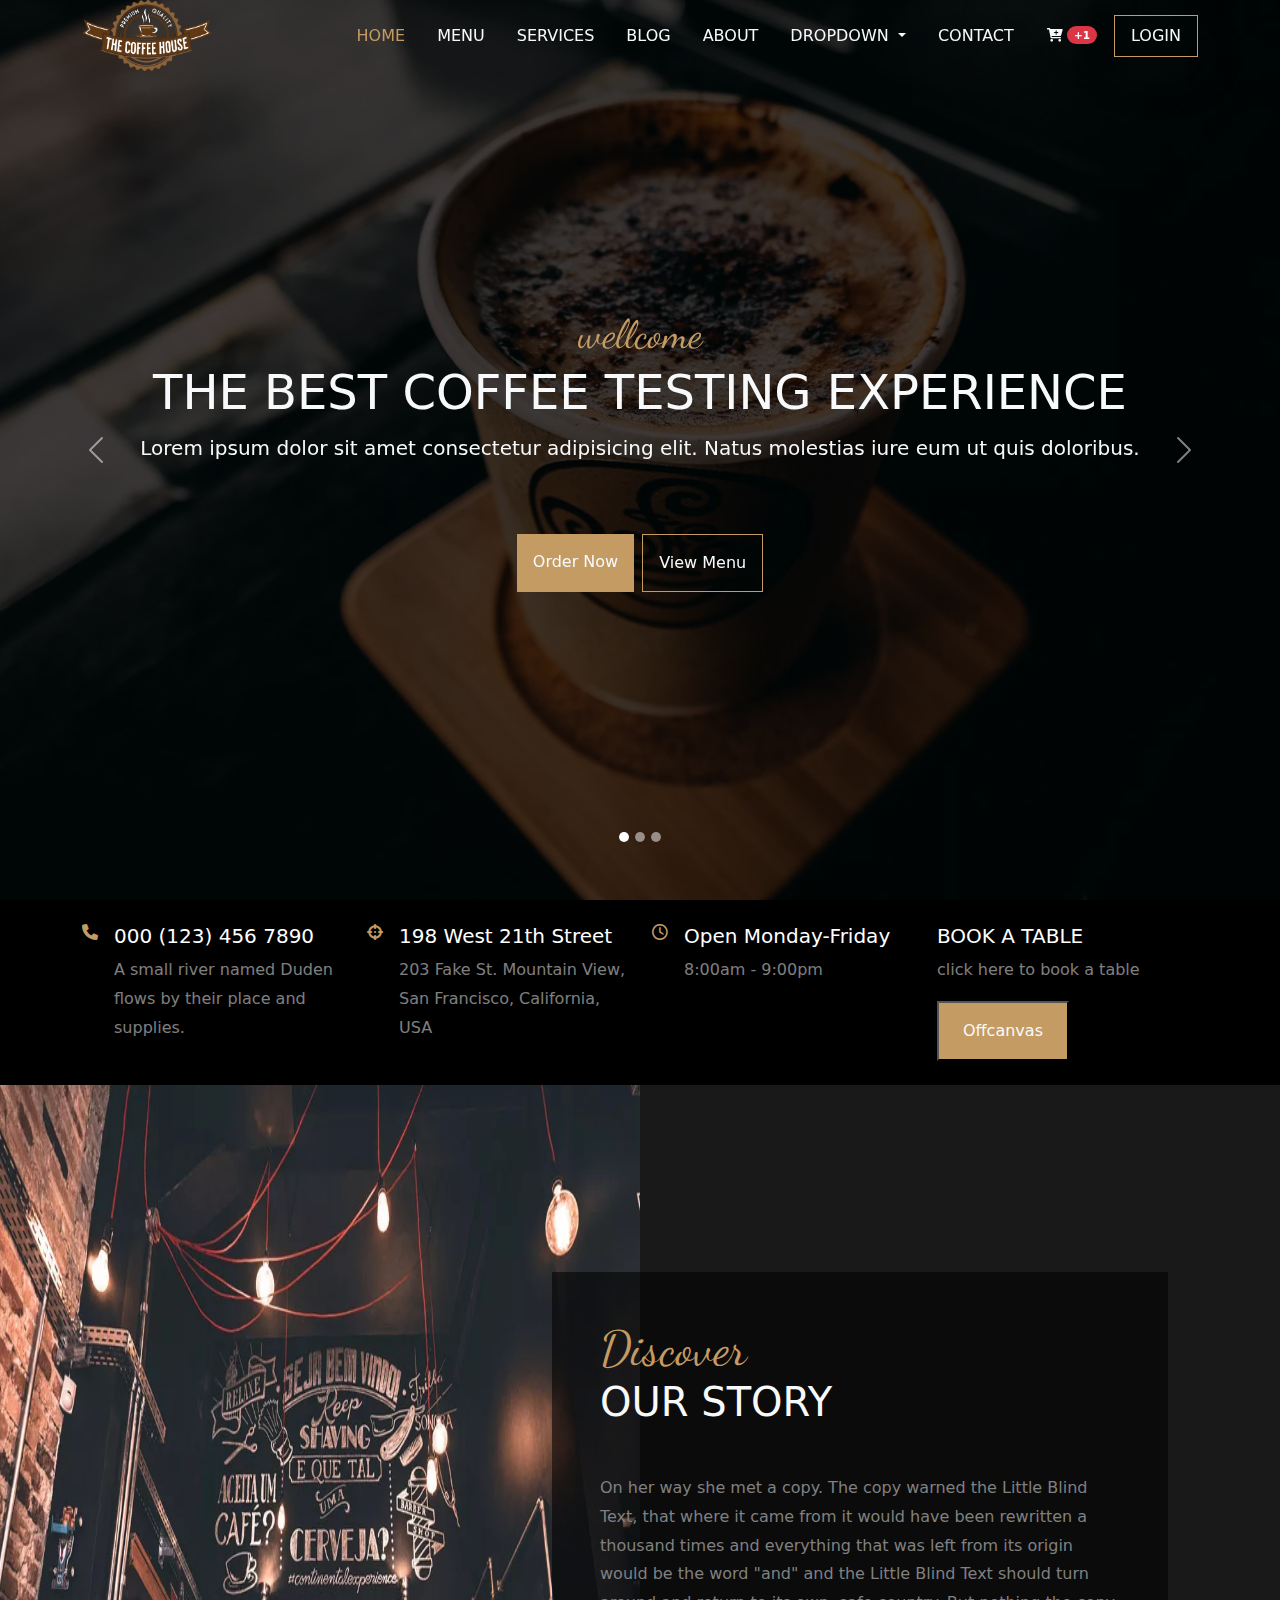
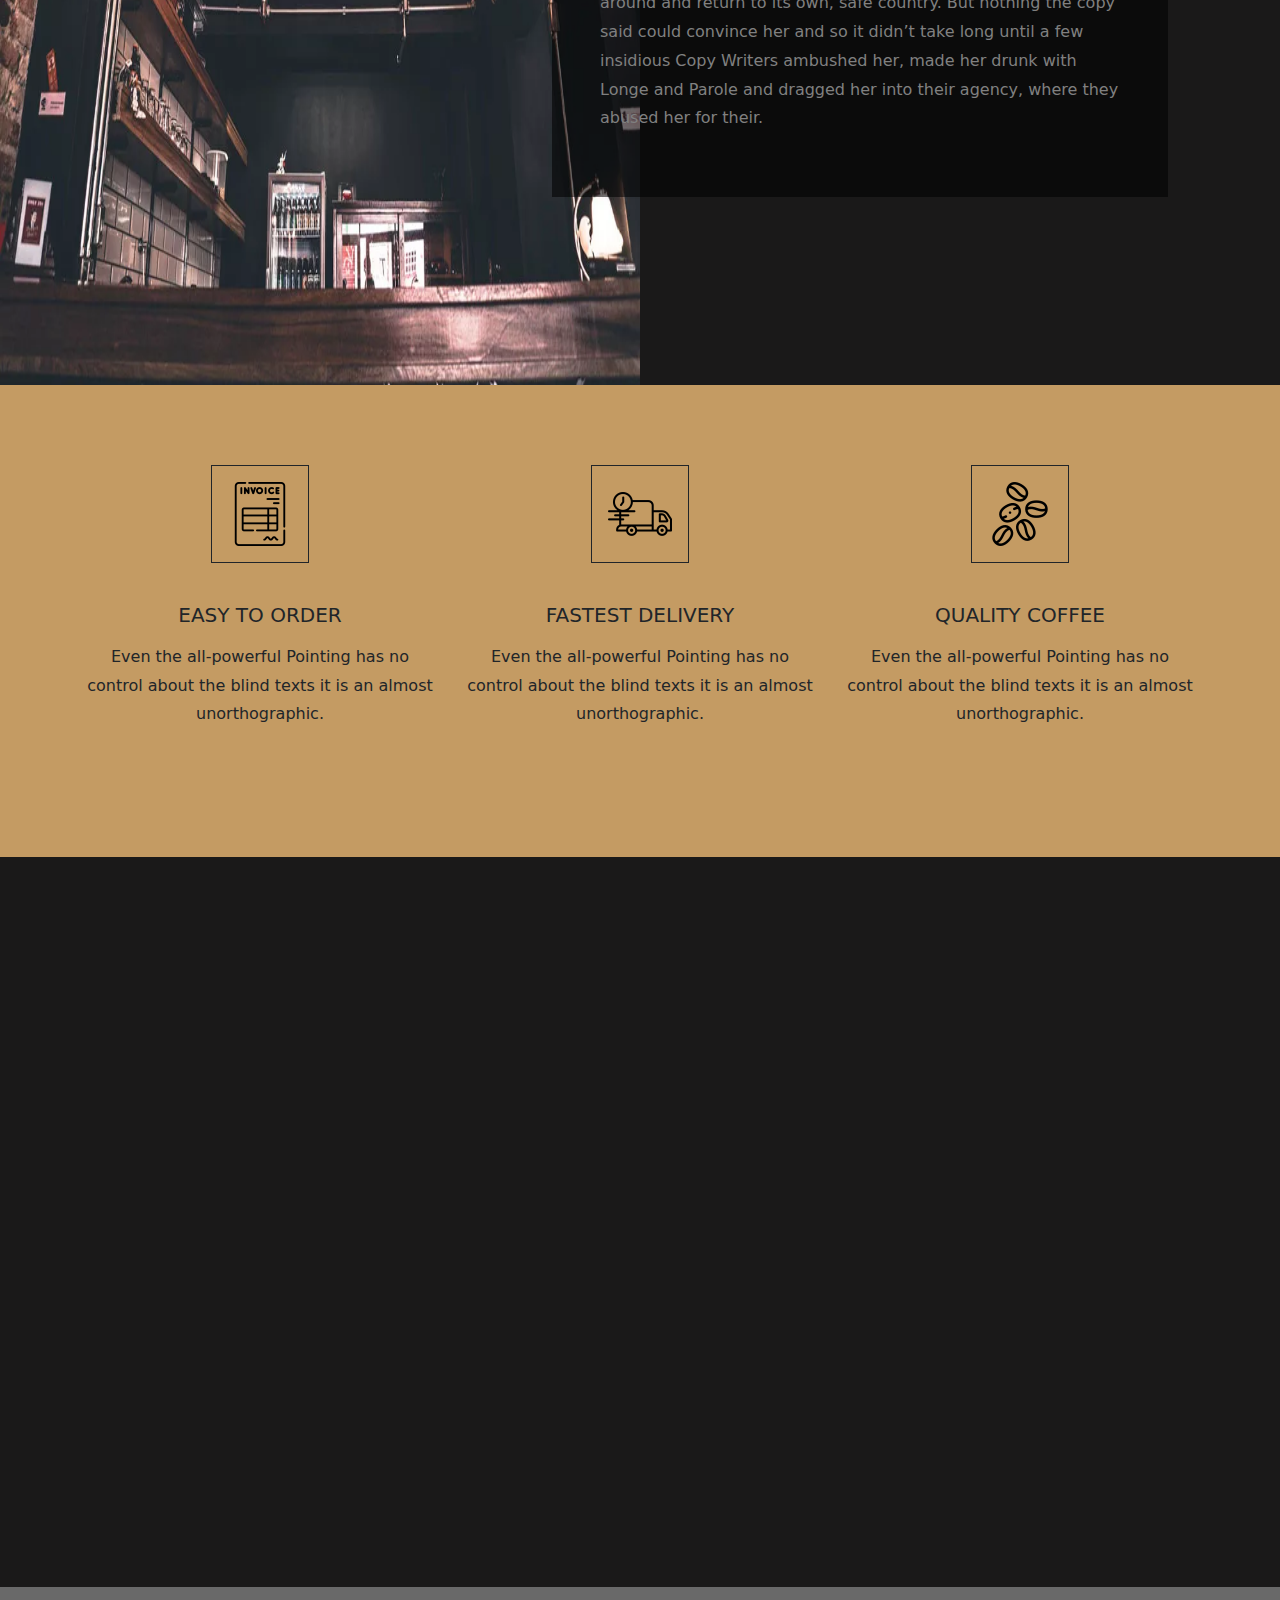
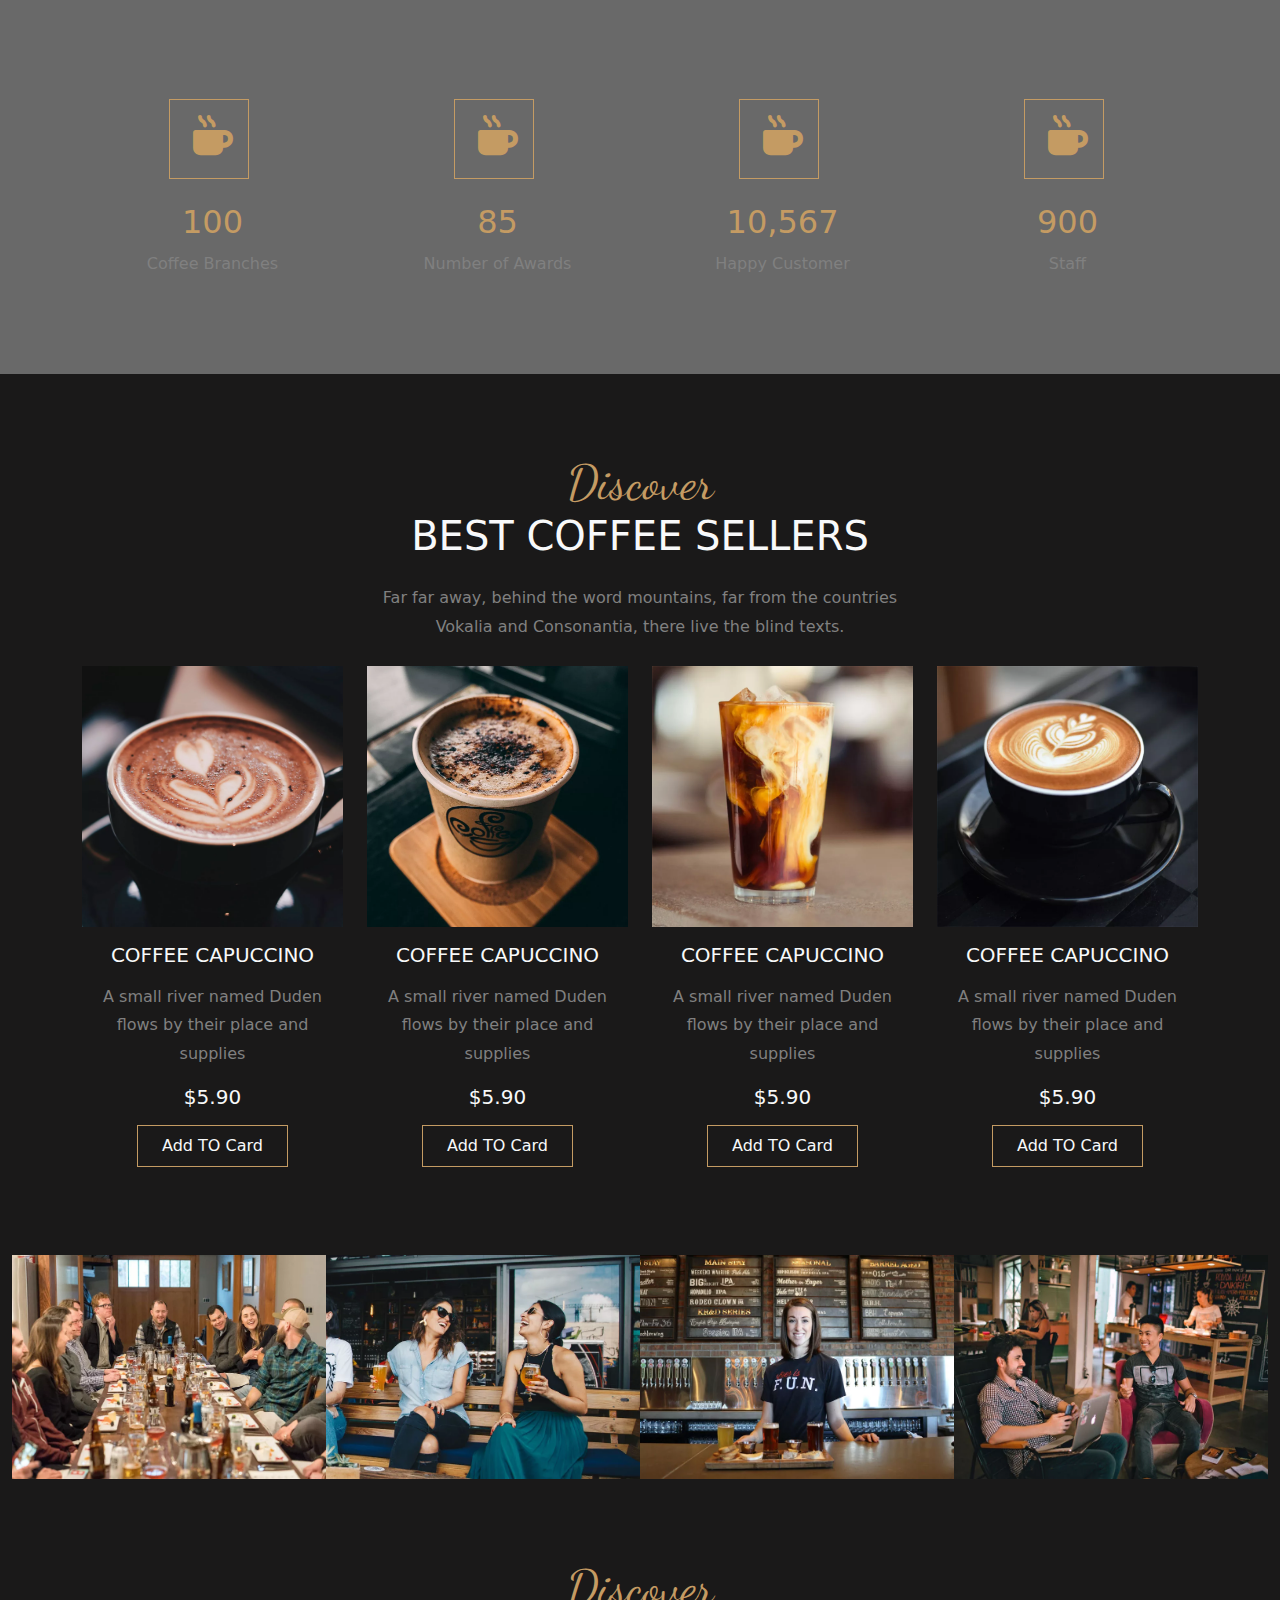
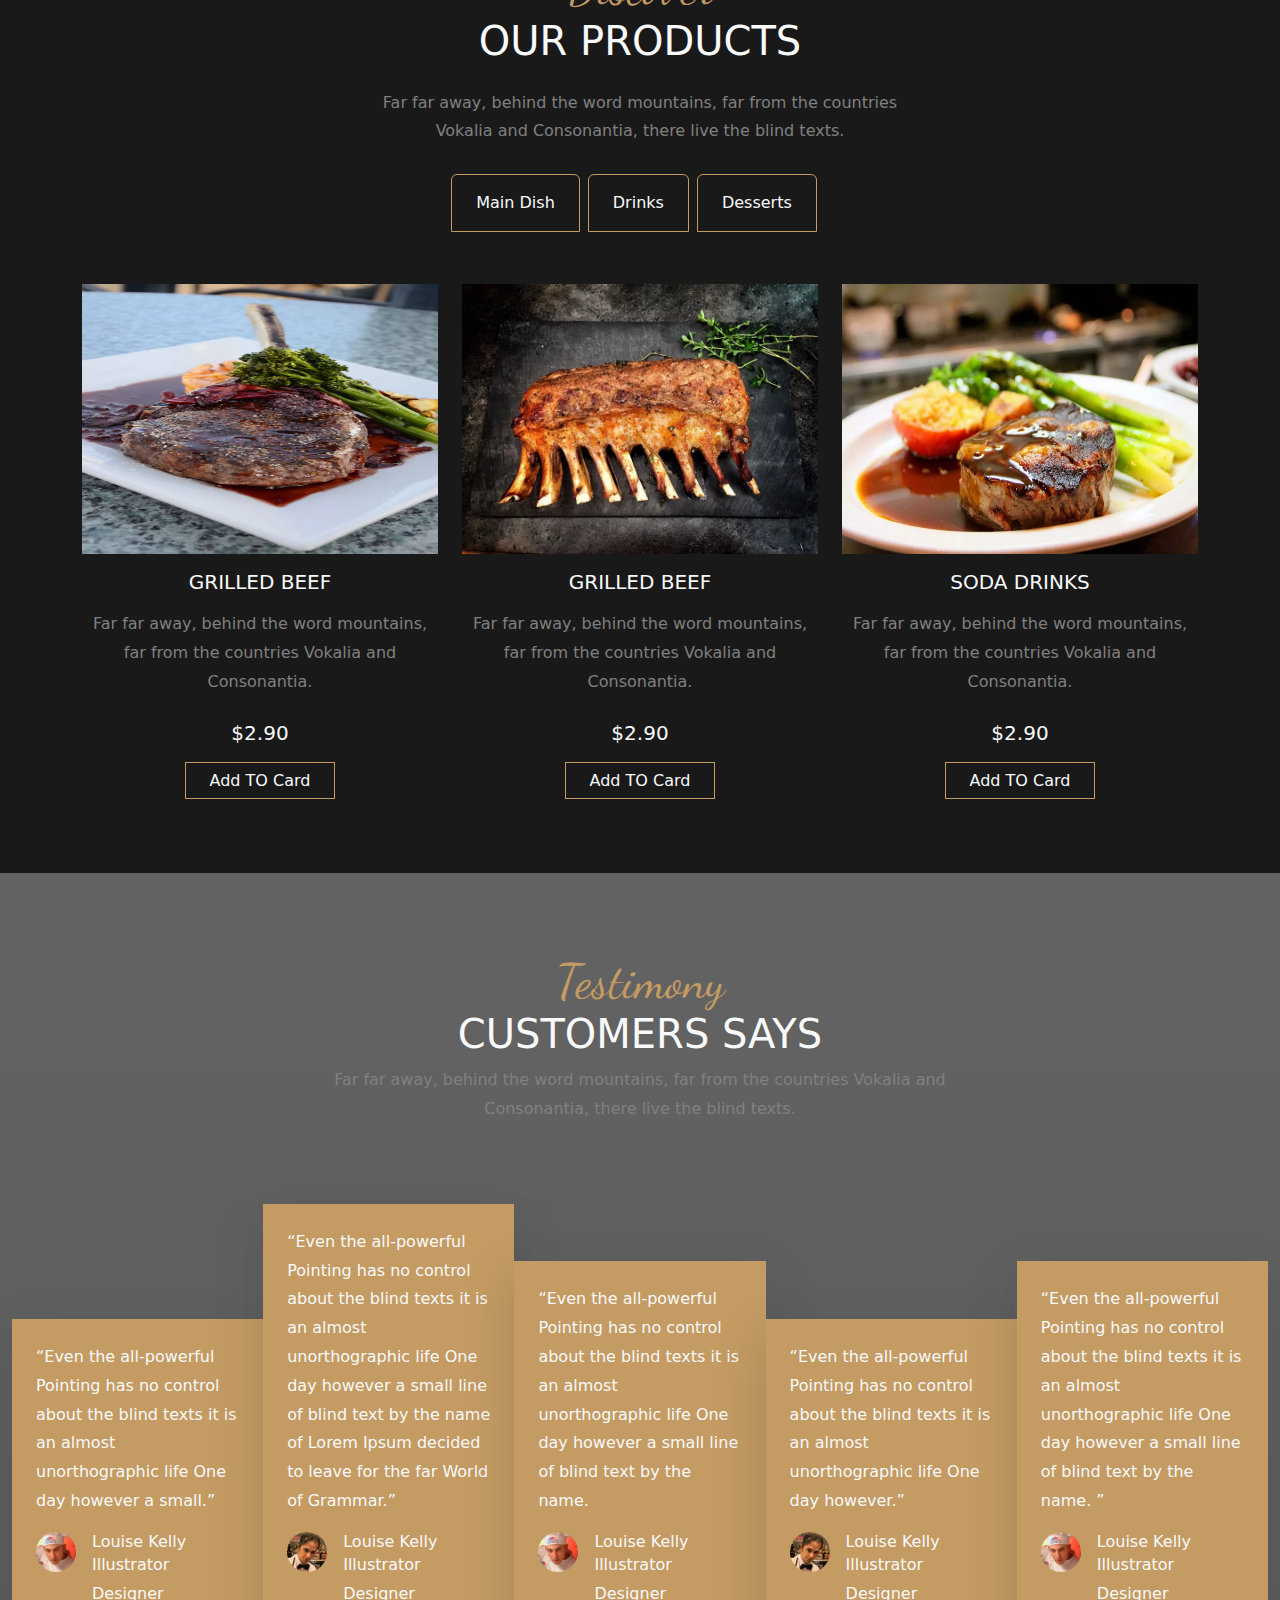
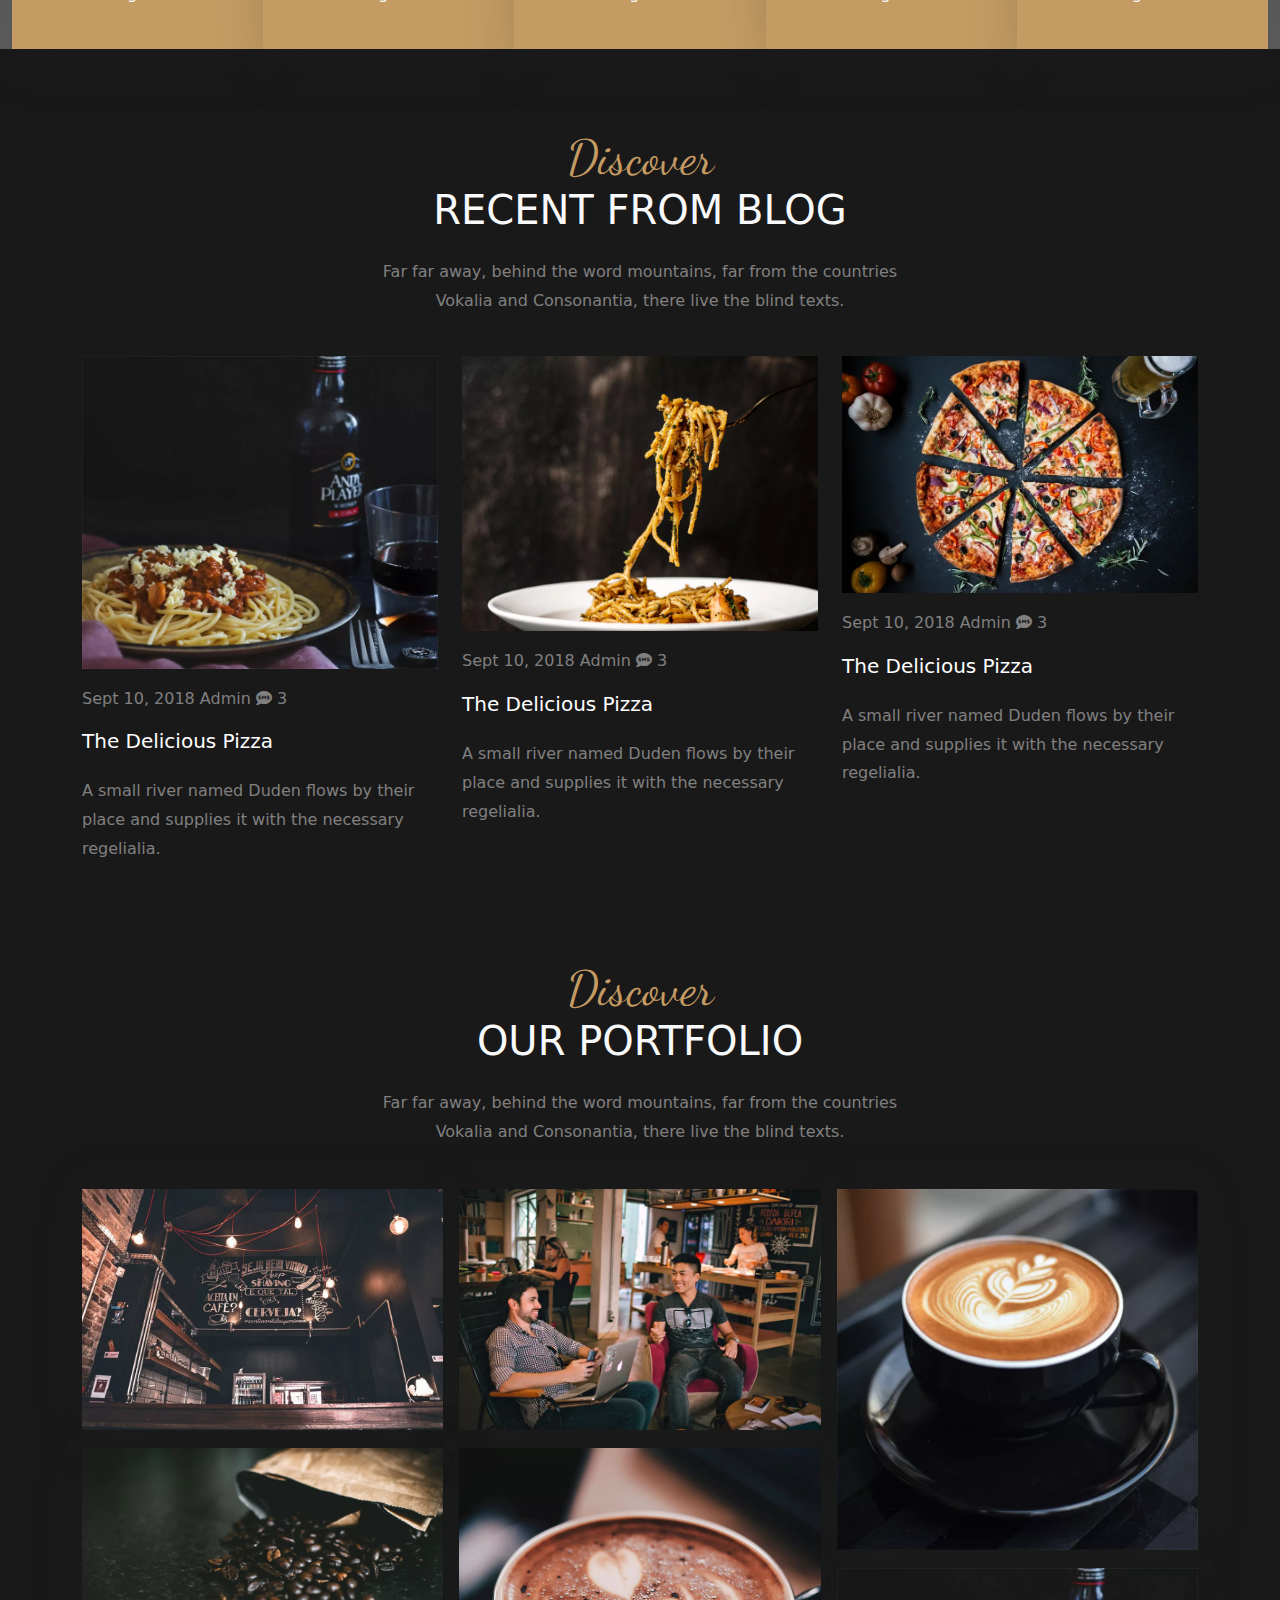
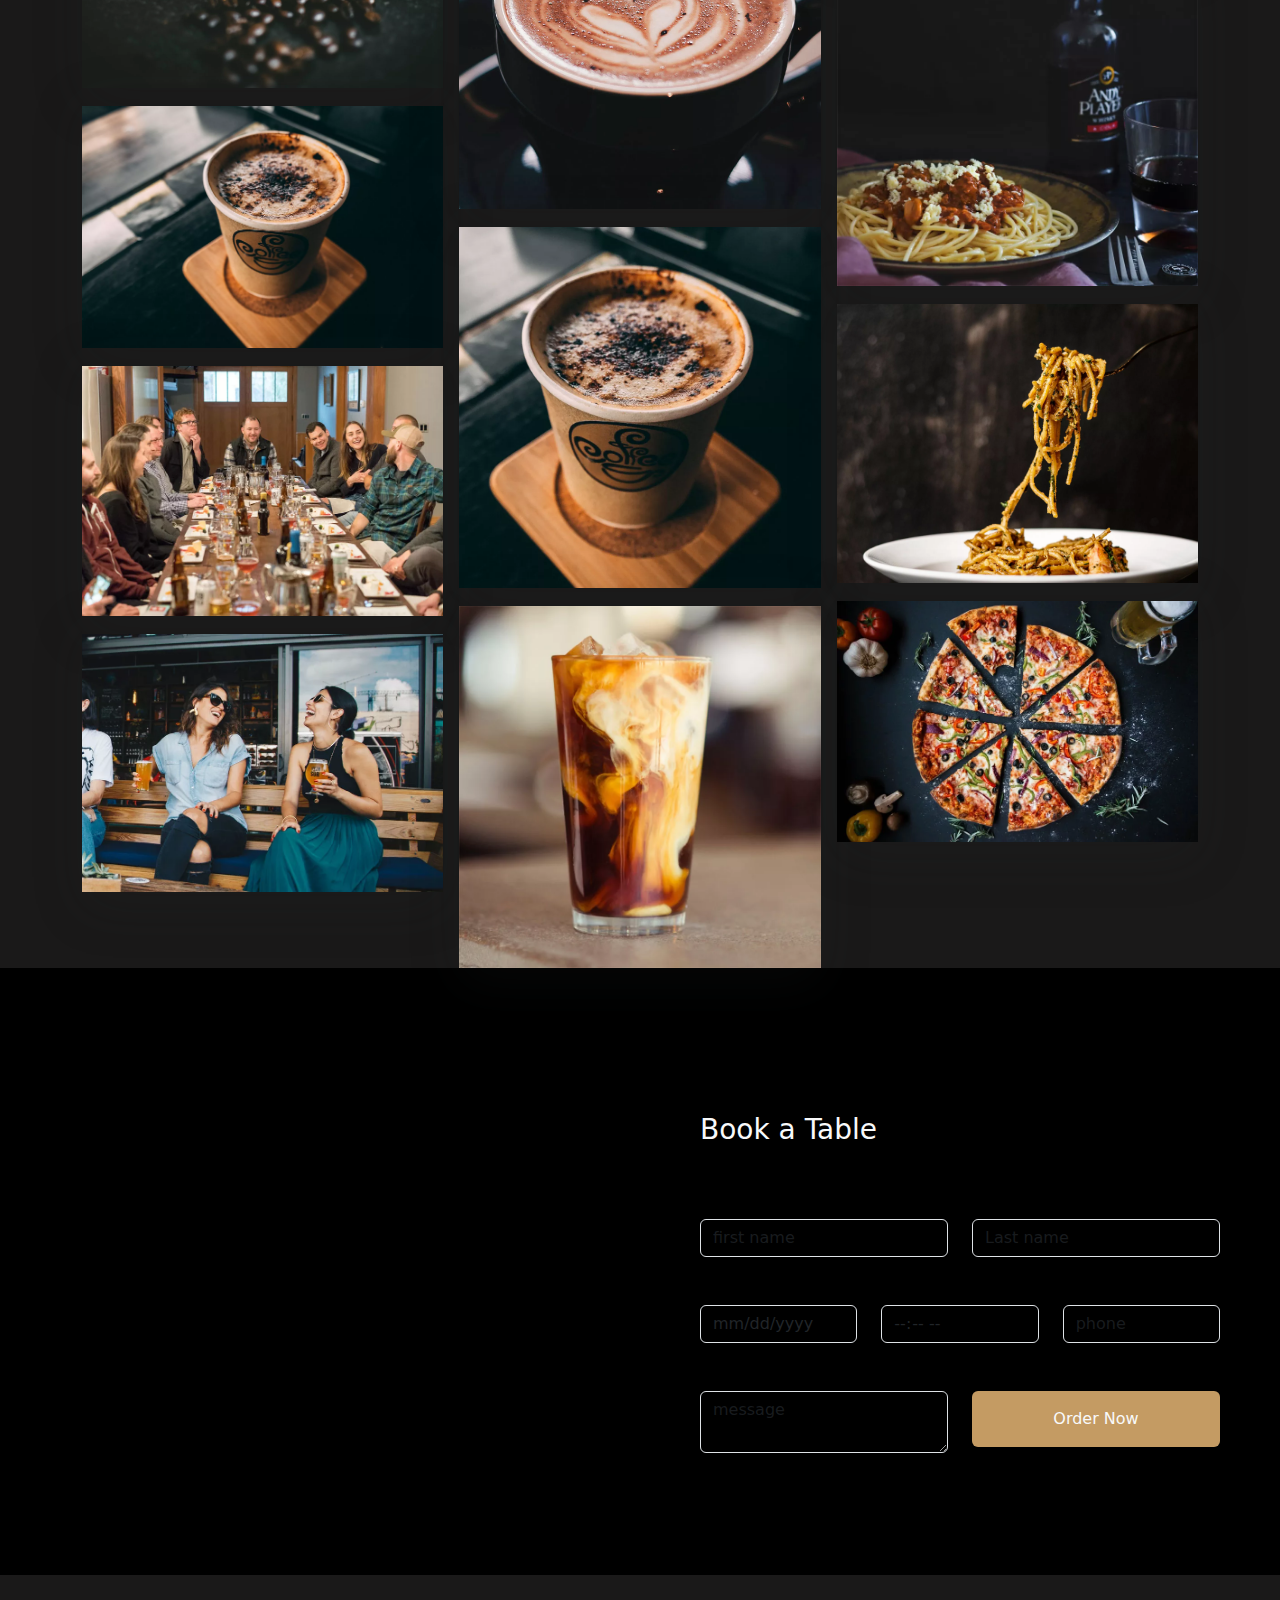
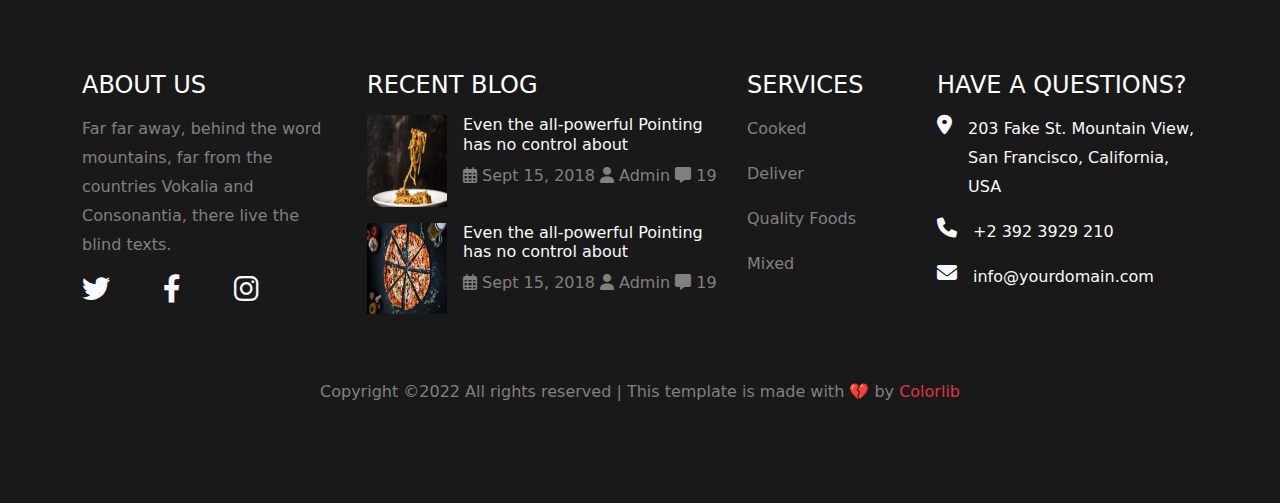
==== index.html @ c24fa9f0 "first commit" ====
<!DOCTYPE html>
<html lang="en">

<head>
    <meta charset="UTF-8">
    <meta http-equiv="X-UA-Compatible" content="IE=edge">
    <meta name="viewport" content="width=device-width, initial-scale=1.0">
    <title>coffee-beans</title>
    <link href="images/logo55.png" rel="shortcut icon">
    <!-- fontawesome icon -->
    <link rel="stylesheet" href="./css/fontawesome-free-6.1.2-web/fontawesome-free-6.1.2-web/css/all.min.css">
    <!-- fonts -->
    <link rel="stylesheet" href="./fonts/stylesheet.css">
    <!-- animate -->
    <link rel="stylesheet" href="./css/animate.css">
    <link rel="stylesheet" href="./css/animate.min.css">
    <!-- bootstrap -->
    <link rel="stylesheet" href="./css/bootstrap.min.css">
    <!-- css -->
    <link rel="stylesheet" href="./css/style.css">
</head>

<body>
    <!-- header -->
    <header class="header w-100 position-absolute z-3">
        <div class="container">
            <div class="d-flex navbar navbar-expand-lg p-0">

                <div class="logo">
                    <a href="#"><img src="./images/logo77.png" width="130px" alt=""></a>
                </div>

                <div class="d-flex order-lg-1">
                    <button class="navbar-toggler text-light" data-bs-toggle="collapse" data-bs-target="#pratik">
                        <span class="fs-2">&#9776;</span>
                    </button>
                    <a href="#" type="button"
                        class="dropdown-item btn2 px-3 py-2 ms-2 text-decoration-none shadow-lg text-light"
                        data-bs-toggle="modal" data-bs-target="#staticBackdrop">LOGIN</a>
                </div>
                <nav class="collapse navbar-collapse justify-content-end" id="pratik">
                    <ul class="navbar-nav text-center">
                        <li><a href="#" class="nav-link text-light me-3">HOME</a>
                        </li>
                        <li><a href="#" class="nav-link text-light me-3">MENU</a>
                        </li>
                        <li><a href="#" class="nav-link text-light me-3">SERVICES</a></li>
                        <li><a href="#" class="nav-link text-light me-3">BLOG</a>
                        </li>
                        <li><a href="#" class="nav-link text-light me-3">ABOUT</a>
                        </li>
                        <li class="dropdown">
                            <a class="nav-link dropdown-toggle text-light me-3" href="#" data-bs-toggle="dropdown">
                                DROPDOWN
                            </a>
                            <ul class="dropdown-menu">
                                <li><a class="dropdown-item" href="#">Action</a></li>
                                <li><a class="dropdown-item" href="#">Another action</a></li>
                                <li>
                                    <hr class="dropdown-divider">
                                </li>
                                <li><a class="dropdown-item" href="#">Something else here</a></li>
                            </ul>
                        </li>
                        <li><a href="#" class="nav-link text-light me-3">CONTACT</a>
                        </li>
                        <li class="btn btn-sm p-0 btn-outline-none">
                            <a href="#" class="nav-link text-light">
                                <i class="fa-solid fa-cart-plus"></i>
                                <span class="badge rounded-pill bg-danger">+1</span></a>
                        </li>
                        <li>

                        </li>
                    </ul>
                </nav>

            </div>
        </div>
    </header>

    <!-- home -->
    <section class="home position-relative">
        <div class="carousel slide carousel-fade" id="desai" data-bs-ride="carousel">
            <div class="carousel-inner">

                <div class="carousel-indicators mb-5">
                    <button class="active rounded-circle" data-bs-target="#desai" data-bs-slide-to="0"></button>
                    <button class="rounded-circle" data-bs-target="#desai" data-bs-slide-to="1"></button>
                    <button class="rounded-circle" data-bs-target="#desai" data-bs-slide-to="2"></button>
                </div>


                <div class="carousel-item active">
                    <div
                        class="bg bg-1 w-100 vh-100 text-center d-flex align-items-center flex-column justify-content-center">
                        <span class="fs-1 font-main wow animate__fadeInDown">wellcome</span>
                        <h1 class="display-5 text-light wow animate__zoomIn">THE BEST COFFEE TESTING EXPERIENCE</h1>
                        <p class="lead fw-normal text-light pb-5 px-3 wow animate__slideInUp">Lorem ipsum dolor sit amet
                            consectetur
                            adipisicing
                            elit. Natus molestias iure eum ut quis doloribus.</p>
                        <div class="d-flex">
                            <a href="#"
                                class="btn1 p-3 m-1 text-decoration-none text-light wow animate__slideInLeft">Order
                                Now</a>
                            <a href="#"
                                class="btn2 p-3 m-1 text-decoration-none text-light wow animate__slideInRight">View
                                Menu</a>
                        </div>
                        <div class="spinner-grow position-absolute right-50 bottom-0 bg-transparent">
                            <i class="fa-solid fa-angle-down text-light fs-4"></i>
                        </div>
                    </div>
                </div>
                <div class="carousel-item">
                    <div
                        class="bg bg-2 w-100 vh-100 text-center d-flex align-items-center flex-column justify-content-center">
                        <span class="fs-1 font-main wow animate__fadeInDown">wellcome</span>
                        <h1 class="display-5 text-light wow animate__zoomIn">THE BEST COFFEE TESTING EXPERIENCE</h1>
                        <p class="lead fw-normal text-light pb-5 px-3 wow animate__slideInUp">Lorem ipsum dolor sit amet
                            consectetur
                            adipisicing
                            elit. Natus molestias iure eum ut quis doloribus.</p>
                        <div class="d-flex">
                            <a href="#"
                                class="btn1 p-3 m-1 text-decoration-none text-light wow animate__slideInLeft">Order
                                Now</a>
                            <a href="#"
                                class="btn2 p-3 m-1 text-decoration-none text-light wow animate__slideInRight">View
                                Menu</a>
                        </div>
                        <div class="spinner-grow position-absolute right-50 bottom-0 bg-transparent">
                            <i class="fa-solid fa-angle-down text-light fs-4"></i>
                        </div>
                    </div>
                </div>
                <div class="carousel-item">
                    <div
                        class="bg bg-3 w-100 vh-100 text-center d-flex align-items-center flex-column justify-content-center">
                        <span class="fs-1 font-main wow animate__fadeInDown">wellcome</span>
                        <h1 class="display-5 text-light wow animate__zoomIn">THE BEST COFFEE TESTING EXPERIENCE</h1>
                        <p class="lead fw-normal text-light pb-5 px-3 wow animate__slideInUp">Lorem ipsum dolor sit amet
                            consectetur
                            adipisicing
                            elit. Natus molestias iure eum ut quis doloribus.</p>
                        <div class="d-flex">
                            <a href="#"
                                class="btn1 p-3 m-1 text-decoration-none text-light wow animate__slideInLeft">Order
                                Now</a>
                            <a href="#"
                                class="btn2 p-3 m-1 text-decoration-none text-light wow animate__slideInRight">View
                                Menu</a>
                        </div>
                        <div class="spinner-grow position-absolute right-50 bottom-0 bg-transparent">
                            <i class="fa-solid fa-angle-down text-light fs-4"></i>
                        </div>
                    </div>
                </div>
            </div>

            <button class="carousel-control-prev" data-bs-slide="prev" data-bs-target="#desai">
                <span class="carousel-control-prev-icon"></span>
            </button>
            <button class="carousel-control-next" data-bs-slide="next" data-bs-target="#desai">
                <span class="carousel-control-next-icon"></span>
            </button>

        </div>
    </section>

    <!-- form -->
    <div class="modal fade p-0" id="staticBackdrop" data-bs-backdrop="static">
        <div class="modal-dialog  modal-dialog-centered">
            <div
                class="modal-content login border border-primary position-relative border-2 bg-transparent text-light shadow-lg">
                <div class="modal-header text-center mx-auto">
                    <h4 class="m-0">Login Form</h4>
                </div>
                <div class="modal-body">
                    <form>
                        <div class="row">
                            <div class="col-sm-12">
                                <label class="mb-1">Your Email :</label>
                                <input class="form-control mb-4 bg-transparent text-light" type="email" required>
                            </div>
                            <div class="col-sm-6">
                                <label class="mb-1">Your First Name :</label>
                                <input class="form-control mb-4 bg-transparent text-light" type="text" required>
                            </div>
                            <div class="col-sm-6">
                                <label class="mb-1">Your Last Name :</label>
                                <input class="form-control mb-4 bg-transparent text-light" type="text" required>
                            </div>
                            <div class="col-sm-6">
                                <label class="mb-1">password :</label>
                                <input class="form-control mb-4 bg-transparent text-light" type="password" required>
                            </div>
                            <div class="col-sm-6">
                                <label class="mb-1">Confirm password :</label>
                                <input class="form-control mb-4 bg-transparent text-light" type="password" required>
                            </div>
                            <div class="d-flex justify-content-center">
                                <button type="login" name="login"
                                    class="btn2 px-3 py-2 m-1 text-decoration-none text-light">LOGIN</button>
                                <button class="btn2 px-3 py-2 m-1 text-decoration-none text-light"
                                    id="liveToastBtn">CLOSE
                                </button>
                                <div class="position-fixed bottom-100">
                                    <div class="toast" id="liveToast">
                                        <div class="toast-header ">
                                            <h5>Are You Sure You Want To Exit ??</h5>
                                        </div>
                                        <div class="toast-body text-center">
                                            <button data-bs-dismiss="modal"
                                                class="btn2 px-4 py-1 m-1 text-decoration-none border-0">Yes
                                            </button>
                                            <button class="btn2 px-4 py-1 m-1 text-decoration-none border-0"
                                                data-bs-dismiss="toast" id="liveToastBtn">No
                                            </button>
                                        </div>
                                    </div>
                                </div>
                            </div>
                        </div>
                    </form>
                </div>
            </div>
        </div>
    </div>

    <!-- book-a-table -->
    <section class="book-a-table bg-black">
        <div class="container">
            <div class="row py-4">
                <div class="col-lg-3 col-sm-6">
                    <div class="d-flex">
                        <i class="fa-solid fa-phone font-main pe-3"></i>
                        <div>
                            <h5 class="text-white">000 (123) 456 7890</h5>
                            <p class="text-white-50 ">A small river named Duden flows by their place and
                                supplies.</p>
                        </div>
                    </div>
                </div>
                <div class="col-lg-3 col-sm-6">
                    <div class="d-flex">
                        <i class="fa-solid fa-crosshairs font-main pe-3"></i>
                        <div>
                            <h5 class="text-white"> 198 West 21th Street</h5>
                            <p class="text-white-50 ">203 Fake St. Mountain View, San Francisco, California,
                                USA</p>
                        </div>
                    </div>
                </div>
                <div class="col-lg-3 col-sm-6">
                    <div class="d-flex">
                        <i class="fa-regular fa-clock font-main pe-3"></i>
                        <div>
                            <h5 class="text-white"> Open Monday-Friday</h5>
                            <p class="text-white-50 ">8:00am - 9:00pm</p>
                        </div>
                    </div>
                </div>
                <div class="col-lg-3 col-sm-6">
                    <div class="d-flex">
                        <i></i>
                        <div>
                            <h5 class="text-white">BOOK A TABLE</h5>
                            <p class="text-white-50">click here to book a table</p>
                            <button class="btn1 p-3 px-xl-4 text-decoration-none text-light" data-bs-toggle="offcanvas"
                                data-bs-target="#zxc">Offcanvas
                            </button>

                            <div class="offcanvas bg-main-gray text-white" data-bs-scroll="true" id="zxc">
                                <div class="offcanvas-header mt-2">
                                    <h2>book a table</h2>
                                    <a href="#" data-bs-dismiss="offcanvas" class="btn-close" title="close sidebar"></a>
                                </div>
                                <div class="offcanvas-body">
                                    <form class="form">
                                        <div class="row">
                                            <div class="col-md-6">
                                                <input class=" bg-transparent form-control text-light my-md-4 my-2"
                                                    type="text" placeholder="First Name">
                                            </div>
                                            <div class="col-md-6">
                                                <input class=" bg-transparent form-control text-light my-md-4 my-2"
                                                    type="text" placeholder="Last Name">
                                            </div>
                                            <div class="col-md-4">
                                                <input type="date"
                                                    class=" bg-transparent form-control text-light my-md-4 my-2"
                                                    placeholder="Date">
                                            </div>
                                            <div class="col-md-4">
                                                <input type="time"
                                                    class=" bg-transparent form-control text-light my-md-4 my-2"
                                                    placeholder="time">
                                            </div>
                                            <div class="col-md-4">
                                                <input type="number"
                                                    class=" bg-transparent form-control text-light my-md-4 my-2"
                                                    placeholder="phone">
                                            </div>
                                            <div class="col-sm-6">
                                                <input type="text"
                                                    class=" bg-transparent form-control text-light my-md-4 my-2"
                                                    placeholder="message">
                                            </div>
                                            <div class="col-sm-6">
                                                <a href="#" name="submit"
                                                    class="btn btn-light d-block my-md-4 my-2">login</a>
                                            </div>
                                        </div>
                                    </form>
                                </div>
                                <div class="offcanvas-footer text-center mb-2">
                                    <h6>Enjoy Your Food by " COFFEE BLEND "</h6>
                                </div>
                            </div>
                        </div>
                    </div>
                </div>
            </div>
        </div>
    </section>

    <!-- story -->
    <section class="story bg-light-black">
        <div class="container-fluid">
            <div class="row align-items-center">
                <div class="col-md-6 p-0">
                    <img src="./images/about.jpg.webp" class="img-fluid card-img-top w-100 vh-100" alt="">
                </div>
                <div class="col-md-6">
                    <div class="story-contain p-5">
                        <div class="heading text-light">
                            <h3 class="m-0 display-5 font-main">Discover</h3>
                            <h2 class="mb-5 fs-1">OUR STORY</h2>
                        </div>
                        <p>On her way she met a copy. The copy warned the Little Blind Text, that where it came from
                            it
                            would have been rewritten a thousand times and everything that was left from its origin
                            would be the word "and" and the Little Blind Text should turn around and return to its
                            own,
                            safe country. But nothing the copy said could convince her and so it didn’t take long
                            until
                            a few insidious Copy Writers ambushed her, made her drunk with Longe and Parole and
                            dragged
                            her into their agency, where they abused her for their.</p>
                    </div>
                </div>
            </div>
        </div>
    </section>

    <!-- service -->
    <section class="service section-padding bg-main-gray">
        <div class="container">
            <div class="row">

                <div class="col-lg-4 col-md-6">
                    <div class="service-contain text-center">
                        <img src="./images/invoice.png" class="p-3 mb-4 border border-dark" alt="">
                        <h4 class="h5 fw-normal my-3">EASY TO ORDER</h4>
                        <p class="mb-5 text-dark">Even the all-powerful Pointing has no control about the blind texts it
                            is an almost unorthographic.</p>
                    </div>
                </div>

                <div class="col-lg-4 col-md-6">
                    <div class="service-contain text-center">
                        <img src="./images/delivery.png" class="p-3 mb-4 border border-dark" alt="">
                        <h4 class="h5 fw-normal my-3">FASTEST DELIVERY</h4>
                        <p class="mb-5 text-dark">Even the all-powerful Pointing has no control about the blind texts it
                            is an almost unorthographic.</p>
                    </div>
                </div>

                <div class="col-lg-4 col-md-6">
                    <div class="service-contain text-center">
                        <img src="./images/coffee-beans.png" class="p-3 mb-4 border border-dark" alt="">
                        <h4 class="h5 fw-normal my-3">QUALITY COFFEE</h4>
                        <p class="mb-5 text-dark">Even the all-powerful Pointing has no control about the blind texts it
                            is an almost unorthographic.</p>
                    </div>
                </div>

            </div>
        </div>
    </section>

    <!-- MENU -->
    <section class="manu section-padding bg-light-black">
        <div class="container">
            <div class="row align-items-center">
                <div class="col-lg-6">
                    <div class="manu-contain text-lg-end me-4 wow animate__slideInLeft">
                        <div class="heading text-light">
                            <h3 class="m-0 display-5 font-main">Discover</h3>
                            <h2 class="fs-1">OUR MENU</h2>
                        </div>
                        <p class="my-5">Far Lorem ipsum dolor sit amet consectetur adipisicing elit. Ex, impedit. far
                            away, behind the word mountains, far from the countries Vokalia and Consonantia, there live
                            the blind texts. Separated they live in Bookmarksgrove right at the coast of the Semantics,
                            a large language ocean</p>
                        <a href="#" class="btn2 p-3 d-inline-block my-2 px-xl-4 text-decoration-none text-light">View
                            Menu</a>
                    </div>
                </div>
                <div class="col-lg-6">
                    <div class="row wow ">
                        <div class="col-md-6">
                            <img src="./images/menu-1.jpg.webp" class="img-fluid card-img-top mb-4" alt="">
                        </div>
                        <div class="col-md-6">
                            <img src="./images/menu-2.jpg.webp" class="img-fluid card-img-top mb-4" alt="">
                        </div>
                        <div class="col-md-6">
                            <img src="./images/menu-3.jpg.webp" class="img-fluid card-img-top mb-4" alt="">
                        </div>
                        <div class="col-md-6">
                            <img src="./images/menu-4.jpg.webp" class="img-fluid card-img-top mb-4" alt="">
                        </div>
                    </div>
                </div>
            </div>
        </div>
    </section>

    <!-- caunt -->
    <section class="caunt section-padding">
        <div class="container">
            <div class="row">
                <div class="col-md-3 col-sm-6">
                    <div class="caunt-contain text-center">
                        <div class="caunt-icon-box ">
                            <i class="fa-solid fa-mug-hot fs-1 p-4 my-4 font-main z-3 position-relative"></i>
                        </div>
                        <h2 class=" font-main">100</h2>
                        <p>Coffee Branches</p>
                    </div>
                </div>
                <div class="col-md-3 col-sm-6">
                    <div class="caunt-contain text-center">
                        <div class="caunt-icon-box ">
                            <i class="fa-solid fa-mug-hot fs-1 p-4 my-4 font-main z-3 position-relative"></i>
                        </div>
                        <h2 class=" font-main">85</h2>
                        <p>Number of Awards</p>
                    </div>
                </div>
                <div class="col-md-3 col-sm-6">
                    <div class="caunt-contain text-center">
                        <div class="caunt-icon-box ">
                            <i class="fa-solid fa-mug-hot fs-1 p-4 my-4 font-main z-3 position-relative"></i>
                        </div>
                        <h2 class=" font-main">10,567</h2>
                        <p>Happy Customer</p>
                    </div>
                </div>
                <div class="col-md-3 col-sm-6">
                    <div class="caunt-contain text-center">
                        <div class="caunt-icon-box ">
                            <i class="fa-solid fa-mug-hot fs-1 p-4 my-4 font-main z-3 position-relative"></i>
                        </div>
                        <h2 class=" font-main">900</h2>
                        <p>Staff</p>
                    </div>
                </div>
            </div>
        </div>
    </section>

    <!-- SELLER -->
    <section class="seller section-padding bg-light-black">
        <div class="container">
            <div class="row">
                <div class="heading text-center text-light">
                    <h3 class="m-0 display-5 font-main">Discover</h3>
                    <h2 class="fs-1">BEST COFFEE SELLERS</h2>
                    <p class="w-50 mx-auto my-4">Far far away, behind the word mountains, far from the countries Vokalia
                        and Consonantia, there live the blind texts.</p>
                </div>
            </div>
            <div class="row">
                <div class="col-lg-3 col-md-6">
                    <div class="seller-contain text-center text-light">
                        <img src="./images/menu-1.jpg.webp" class="img-fluid card-img-top" alt="">
                        <h5 class="h5 my-3">COFFEE CAPUCCINO</h5>
                        <p>A small river named Duden flows by their place and supplies</p>
                        <h5 class="fw-light">$5.90</h5>
                        <a href="#"
                            class="btn2 p-2 my-2 d-inline-block px-xl-4 fs-6 text-decoration-none text-light">Add TO
                            Card</a>
                    </div>
                </div>
                <div class="col-lg-3 col-md-6">
                    <div class="seller-contain text-center text-light">
                        <img src="./images/menu-2.jpg.webp" class="img-fluid card-img-top" alt="">
                        <h5 class="h5 my-3">COFFEE CAPUCCINO</h5>
                        <p>A small river named Duden flows by their place and supplies</p>
                        <h5 class="fw-light">$5.90</h5>
                        <a href="#"
                            class="btn2 p-2 my-2 d-inline-block px-xl-4 fs-6 text-decoration-none text-light">Add TO
                            Card</a>
                    </div>
                </div>
                <div class="col-lg-3 col-md-6">
                    <div class="seller-contain text-center text-light">
                        <img src="./images/menu-3.jpg.webp" class="img-fluid card-img-top" alt="">
                        <h5 class="h5 my-3">COFFEE CAPUCCINO</h5>
                        <p>A small river named Duden flows by their place and supplies</p>
                        <h5 class="fw-light">$5.90</h5>
                        <a href="#"
                            class="btn2 p-2 my-2 d-inline-block px-xl-4 fs-6 text-decoration-none text-light">Add TO
                            Card</a>
                    </div>
                </div>
                <div class="col-lg-3 col-md-6">
                    <div class="seller-contain text-center text-light">
                        <img src="./images/menu-4.jpg.webp" class="img-fluid card-img-top" alt="">
                        <h5 class="h5 my-3">COFFEE CAPUCCINO</h5>
                        <p>A small river named Duden flows by their place and supplies</p>
                        <h5 class="fw-light">$5.90</h5>
                        <a href="#"
                            class="btn2 p-2 my-2 d-inline-block px-xl-4 fs-6 text-decoration-none text-light">Add TO
                            Card</a>
                    </div>
                </div>
            </div>
        </div>
    </section>

    <!-- gallery -->
    <section class="gallery bg-light-black">
        <div class="container-fluid">
            <div class="row gx-0">
                <div class="col-lg-3 col-sm-6">
                    <div class="gallery-contain position-relative h-100">
                        <img src="./images/gallery-1.jpg.webp" class="img-fluid card-img-top h-100" alt="">
                        <div class="magnify position-absolute top-50 start-50 translate-middle">
                            <a href="#"> <i class="fa-solid fa-magnifying-glass text-light p-3 fs-5"></i></a>
                        </div>
                    </div>
                </div>
                <div class="col-lg-3 col-sm-6">
                    <div class="gallery-contain position-relative h-100">
                        <img src="./images/gallery-2.jpg.webp" class="img-fluid card-img-top h-100" alt="">
                        <div class="magnify position-absolute top-50 start-50 translate-middle">
                            <a href="#"> <i class="fa-solid fa-magnifying-glass text-light p-3 fs-5"></i></a>
                        </div>
                    </div>
                </div>
                <div class="col-lg-3 col-sm-6">
                    <div class="gallery-contain position-relative h-100">
                        <img src="./images/gallery-3.jpg.webp" class="img-fluid card-img-top h-100" alt="">
                        <div class="magnify position-absolute top-50 start-50 translate-middle">
                            <a href="#"> <i class="fa-solid fa-magnifying-glass text-light p-3 fs-5"></i></a>
                        </div>
                    </div>
                </div>
                <div class="col-lg-3 col-sm-6">
                    <div class="gallery-contain position-relative h-100">
                        <img src="./images/gallery-4.jpg.webp" class="img-fluid h-100" alt="">
                        <div class="magnify position-absolute top-50 start-50 translate-middle">
                            <a href="#"> <i class="fa-solid fa-magnifying-glass text-light p-3 fs-5"></i></a>
                        </div>
                    </div>
                </div>
            </div>
        </div>
    </section>

    <!-- PRODUCTS -->
    <section class="product section-padding bg-light-black">
        <div class="container">
            <div class="row">
                <div class="heading text-center text-light">
                    <h3 class="m-0 display-5 font-main">Discover</h3>
                    <h2 class="fs-1">OUR PRODUCTS</h2>
                    <p class="w-50 mx-auto my-4">Far far away, behind the word mountains, far from the countries Vokalia
                        and Consonantia, there live the blind texts.</p>
                </div>
            </div>
            <div class="row">
                <ul class="nav nav-tabs d-flex justify-content-center border-bottom-0">

                    <li class="nav-item"><button class="btn2 p-3 m-1 px-xl-4  text-light nav-link active"
                            data-bs-toggle="tab" data-bs-target="#dish-tab-pane">Main Dish</button></li>

                    <li class="nav-item"><button class="btn2 p-3 m-1 px-xl-4  text-light nav-link" data-bs-toggle="tab"
                            data-bs-target="#drinks-tab-pane">Drinks</button></li>

                    <li class="nav-item"><button class="btn2 p-3 m-1 px-xl-4  text-light nav-link" data-bs-toggle="tab"
                            data-bs-target="#desserts-tab-pane">Desserts</button></li>
                </ul>

                <div class="tab-content">
                    <div class="tab-pane fade show active" id="dish-tab-pane">
                        <div class="row">
                            <div class="col-lg-4 col-md-6">
                                <div class="product-contain text-light text-center mt-5">
                                    <img src="./images/dish-1.jpg.webp" height="270px" class="w-100" alt="">
                                    <h5 class="h5 my-3">GRILLED BEEF</h5>
                                    <p>Far far away, behind the word mountains, far from the countries Vokalia and
                                        Consonantia.
                                    </p>
                                    <h5 class="fw-light my-4">$2.90</h5>
                                    <a href="#" class="btn2 p-2 px-xl-4 fs-6 text-decoration-none text-light">Add TO
                                        Card</a>
                                </div>
                            </div>
                            <div class="col-lg-4 col-md-6">
                                <div class="product-contain text-light text-center mt-5">
                                    <img src="./images/dish-2.jpg.webp" height="270px" class="w-100" alt="">
                                    <h5 class="h5 my-3">GRILLED BEEF</h5>
                                    <p>Far far away, behind the word mountains, far from the countries Vokalia and
                                        Consonantia.
                                    </p>
                                    <h5 class="fw-light my-4">$2.90</h5>
                                    <a href="#" class="btn2 p-2 px-xl-4 fs-6 text-decoration-none text-light">Add TO
                                        Card</a>
                                </div>
                            </div>
                            <div class="col-lg-4 col-md-6">
                                <div class="product-contain text-light text-center mt-5">
                                    <img src="./images/dish-3.jpg.webp" height="270px" class="w-100" alt="">
                                    <h5 class="h5 my-3">SODA DRINKS</h5>
                                    <p>Far far away, behind the word mountains, far from the countries Vokalia and
                                        Consonantia.
                                    </p>
                                    <h5 class="fw-light my-4">$2.90</h5>
                                    <a href="#" class="btn2 p-2 px-xl-4 fs-6 text-decoration-none text-light">Add TO
                                        Card</a>
                                </div>
                            </div>
                        </div>
                    </div>

                    <div class="tab-pane fade " id="drinks-tab-pane">
                        <div class="row">
                            <div class="col-lg-4 col-md-6">
                                <div class="product-contain text-light text-center mt-5">
                                    <img src="./images/drink-1.jpg.webp" height="270px" class="w-100" alt="">
                                    <h5 class="h5 my-3">SODA DRINKS</h5>
                                    <p>Far far away, behind the word mountains, far from the countries Vokalia and
                                        Consonantia.
                                    </p>
                                    <h5 class="fw-light my-4">$2.90</h5>
                                    <a href="#" class="btn2 p-2 px-xl-4 fs-6 text-decoration-none text-light">Add TO
                                        Card</a>
                                </div>
                            </div>
                            <div class="col-lg-4 col-md-6">
                                <div class="product-contain text-light text-center mt-5">
                                    <img src="./images/drink-2.jpg.webp" height="270px" class="w-100" alt="">
                                    <h5 class="h5 my-3">LEMONADE JUICE</h5>
                                    <p>Far far away, behind the word mountains, far from the countries Vokalia and
                                        Consonantia.
                                    </p>
                                    <h5 class="fw-light my-4">$2.90</h5>
                                    <a href="#" class="btn2 p-2 px-xl-4 fs-6 text-decoration-none text-light">Add TO
                                        Card</a>
                                </div>
                            </div>
                            <div class="col-lg-4 col-md-6">
                                <div class="product-contain text-light text-center mt-5">
                                    <img src="./images/drink-3.jpg.webp" height="270px" class="w-100" alt="">
                                    <h5 class="h5 my-3">PINEAPPLE JUICE</h5>
                                    <p>Far far away, behind the word mountains, far from the countries Vokalia and
                                        Consonantia.
                                    </p>
                                    <h5 class="fw-light my-4">$2.90</h5>
                                    <a href="#" class="btn2 p-2 px-xl-4 fs-6 text-decoration-none text-light">Add TO
                                        Card</a>
                                </div>
                            </div>
                        </div>
                    </div>

                    <div class="tab-pane fade " id="desserts-tab-pane">
                        <div class="row">
                            <div class="col-lg-4 col-md-6">
                                <div class="product-contain text-light text-center mt-5">
                                    <img src="./images/dessert-1.jpg.webp" height="270px" class="w-100" alt="">
                                    <h5 class="h5 my-3">HOT CAKE HONEY</h5>
                                    <p>Far far away, behind the word mountains, far from the countries Vokalia and
                                        Consonantia.
                                    </p>
                                    <h5 class="fw-light my-4">$2.90</h5>
                                    <a href="#" class="btn2 p-2 px-xl-4 fs-6 text-decoration-none text-light">Add TO
                                        Card</a>
                                </div>
                            </div>
                            <div class="col-lg-4 col-md-6">
                                <div class="product-contain text-light text-center mt-5">
                                    <img src="./images/dessert-2.jpg.webp" height="270px" class="w-100" alt="">
                                    <h5 class="h5 my-3">HOT CAKE HONEY</h5>
                                    <p>Far far away, behind the word mountains, far from the countries Vokalia and
                                        Consonantia.
                                    </p>
                                    <h5 class="fw-light my-4">$2.90</h5>
                                    <a href="#" class="btn2 p-2 px-xl-4 fs-6 text-decoration-none text-light">Add TO
                                        Card</a>
                                </div>
                            </div>
                            <div class="col-lg-4 col-md-6">
                                <div class="product-contain text-light text-center mt-5">
                                    <img src="./images/dessert-3.jpg.webp" height="270px" class="w-100" alt="">
                                    <h5 class="h5 my-3">HOT CAKE HONEY</h5>
                                    <p>Far far away, behind the word mountains, far from the countries Vokalia and
                                        Consonantia.
                                    </p>
                                    <h5 class="fw-light my-4">$2.90</h5>
                                    <a href="#" class="btn2 p-2 px-xl-4 fs-6 text-decoration-none text-light">Add TO
                                        Card</a>
                                </div>
                            </div>
                        </div>
                    </div>
                </div>

            </div>
        </div>
    </section>

    <!-- CUSTOMERS  -->
    <section class="customers">
        <div class="container-fluid">
            <div class="row text-center">
                <div class="heading text-light">
                    <h3 class="m-0 display-5 font-main">Testimony</h3>
                    <h2 class="fs-1">CUSTOMERS SAYS</h2>
                    <p class="w-50 m-auto">Far far away, behind the word mountains, far from the countries Vokalia and
                        Consonantia, there live the blind texts.</p>
                </div>
            </div>
            <div class="row align-items-end gx-0">
                <div class="col-lg shadow-lg">
                    <div class="customesr-comtain p-4 bg-main-gray text-light">
                        <p class="text-light fs-6">“Even the all-powerful Pointing has no control about the blind texts
                            it is
                            an almost
                            unorthographic life One day however a small.”</p>
                        <div class="d-flex">
                            <img src="./images/person_2.jpg.webp" class="rounded-circle me-3" width="40px" height="40px"
                                alt="">
                            <div>
                                <h6 class="m-0">Louise Kelly</h6>
                                <p class="text-light">Illustrator Designer</p>
                            </div>
                        </div>
                    </div>
                </div>

                <div class="col-lg shadow-lg">
                    <div class="customesr-comtain p-4 bg-main-gray text-light">
                        <p class="text-light">“Even the all-powerful Pointing has no control about the blind texts it is
                            an almost unorthographic life One day however a small line of blind text by the name of
                            Lorem Ipsum decided to leave for the far World of Grammar.”</p>
                        <div class="d-flex">
                            <img src="./images/person_3.jpg.webp" class="rounded-circle me-3" width="40px" height="40px"
                                alt="">
                            <div>
                                <h6 class="m-0">Louise Kelly</h6>
                                <p class="text-light">Illustrator Designer</p>
                            </div>
                        </div>
                    </div>
                </div>

                <div class="col-lg shadow-lg">
                    <div class="customesr-comtain p-4 bg-main-gray text-light">
                        <p class="text-light">“Even the all-powerful Pointing has no control about the blind texts it is
                            an almost unorthographic life One day however a small line of blind text by the name. </p>
                        <div class="d-flex">
                            <img src="./images/person_2.jpg.webp" class="rounded-circle me-3" width="40px" height="40px"
                                alt="">
                            <div>
                                <h6 class="m-0">Louise Kelly</h6>
                                <p class="text-light">Illustrator Designer</p>
                            </div>
                        </div>
                    </div>
                </div>

                <div class="col-lg shadow-lg">
                    <div class="customesr-comtain p-4 bg-main-gray text-light">
                        <p class="text-light">“Even the all-powerful Pointing has no control about the blind texts it is
                            an almost unorthographic life One day however.”</p>
                        <div class="d-flex">
                            <img src="./images/person_3.jpg.webp" class="rounded-circle me-3" width="40px" height="40px"
                                alt="">
                            <div>
                                <h6 class="m-0">Louise Kelly</h6>
                                <p class="text-light">Illustrator Designer</p>
                            </div>
                        </div>
                    </div>
                </div>

                <div class="col-lg shadow-lg">
                    <div class="customesr-comtain p-4 bg-main-gray text-light">
                        <p class="text-light">“Even the all-powerful Pointing has no control about the blind texts it is
                            an almost unorthographic life One day however a small line of blind text by the name. ”</p>
                        <div class="d-flex">
                            <img src="./images/person_2.jpg.webp" class="rounded-circle me-3" width="40px" height="40px"
                                alt="">
                            <div>
                                <h6 class="m-0">Louise Kelly</h6>
                                <p class="text-light">Illustrator Designer</p>
                            </div>
                        </div>
                    </div>
                </div>

            </div>
        </div>
    </section>

    <!-- BLOG -->
    <section class="blog section-padding bg-light-black">
        <div class="container">
            <div class="row text-center">
                <div class="heading text-center text-light">
                    <h3 class="m-0 display-5 font-main">Discover</h3>
                    <h2 class="fs-1">RECENT FROM BLOG</h2>
                    <p class="w-50 mx-auto my-4">Far far away, behind the word mountains, far from the countries Vokalia
                        and Consonantia, there live the blind texts.</p>
                </div>
            </div>
            <div class="row">
                <div class="col-lg-4 col-md-6">
                    <div class="blog-contain my-3">
                        <img src="./images/image_1.jpg.webp" class="img-fluid" alt="">
                        <p class="my-3">Sept 10, 2018 Admin <i class="fa-solid fa-comment-sms"></i> 3</p>
                        <h4 class="h5 mb-4 text-white">The Delicious Pizza</h4>
                        <p>A small river named Duden flows by their place and supplies it with the necessary regelialia.
                        </p>
                    </div>
                </div>
                <div class="col-lg-4 col-md-6">
                    <div class="blog-contain my-3">
                        <img src="./images/image_2.jpg.webp" class="img-fluid" alt="">
                        <p class="my-3">Sept 10, 2018 Admin <i class="fa-solid fa-comment-sms"></i> 3</p>
                        <h4 class="h5 mb-4 text-white">The Delicious Pizza</h4>
                        <p>A small river named Duden flows by their place and supplies it with the necessary regelialia.
                        </p>
                    </div>
                </div>
                <div class="col-lg-4 col-md-6">
                    <div class="blog-contain my-3">
                        <img src="./images/image_3.jpg.webp" class="img-fluid" alt="">
                        <p class="my-3">Sept 10, 2018 Admin <i class="fa-solid fa-comment-sms"></i> 3</p>
                        <h4 class="h5 mb-4 text-white">The Delicious Pizza</h4>
                        <p>A small river named Duden flows by their place and supplies it with the necessary regelialia.
                        </p>
                    </div>
                </div>
            </div>
        </div>
    </section>

    <!-- portfolio -->
    <div class="portfolio bg-light-black">
        <div class="container">
            <div class="row text-center">
                <div class="heading text-center text-light">
                    <h3 class="m-0 display-5 font-main">Discover</h3>
                    <h2 class="fs-1">OUR PORTFOLIO</h2>
                    <p class="w-50 mx-auto my-4">Far far away, behind the word mountains, far from the countries Vokalia
                        and Consonantia, there live the blind texts.</p>
                </div>
            </div>
            <div class="portfolio-contain">

                <div class="img-contain shadow-lg overflow-hidden position-relative">
                    <img src="./images/about.jpg.webp" class="img-fluid bordered-5" alt="">
                    <div class="img-ener-contain position-absolute text-center px-5 py-2 bottom-0 w-100 text-light">
                        <h3 class="mb-4">Pratik Desai</h3>
                        <div class="d-flex justify-content-between">
                            <h5 class="text-light">web</h5>
                            <div>
                                <a href="#"><i class="fa-solid fa-magnifying-glass mx-4"></i></a>
                                <a href="#"><i class="fa-solid fa-video"></i></a>
                            </div>
                        </div>
                    </div>
                </div>
                <div class="img-contain shadow-lg overflow-hidden position-relative">
                    <img src="./images/bg_1.jpg.webp" class="img-fluid bordered-5" alt="">
                    <div class="img-ener-contain position-absolute text-center px-5 py-2 bottom-0 w-100 text-light">
                        <h3 class="mb-4">Pratik Desai</h3>
                        <div class="d-flex justify-content-between">
                            <h5 class="text-light">web</h5>
                            <div>
                                <a href="#"><i class="fa-solid fa-magnifying-glass mx-4"></i></a>
                                <a href="#"><i class="fa-solid fa-video"></i></a>
                            </div>
                        </div>
                    </div>
                </div>
                <div class="img-contain shadow-lg overflow-hidden position-relative">
                    <img src="./images/bg_2.jpg.webp" class="img-fluid bordered-5" alt="">
                    <div class="img-ener-contain position-absolute text-center px-5 py-2 bottom-0 w-100 text-light">
                        <h3 class="mb-4">Pratik Desai</h3>
                        <div class="d-flex justify-content-between">
                            <h5 class="text-light">web</h5>
                            <div>
                                <a href="#"><i class="fa-solid fa-magnifying-glass mx-4"></i></a>
                                <a href="#"><i class="fa-solid fa-video"></i></a>
                            </div>
                        </div>
                    </div>
                </div>
                <div class="img-contain shadow-lg overflow-hidden position-relative">
                    <img src="./images/gallery-1.jpg.webp" class="img-fluid bordered-5" alt="">
                    <div class="img-ener-contain position-absolute text-center px-5 py-2 bottom-0 w-100 text-light">
                        <h3 class="mb-4">Pratik Desai</h3>
                        <div class="d-flex justify-content-between">
                            <h5 class="text-light">web</h5>
                            <div>
                                <a href="#"><i class="fa-solid fa-magnifying-glass mx-4"></i></a>
                                <a href="#"><i class="fa-solid fa-video"></i></a>
                            </div>
                        </div>
                    </div>
                </div>
                <div class="img-contain shadow-lg overflow-hidden position-relative">
                    <img src="./images/gallery-2.jpg.webp" class="img-fluid bordered-5" alt="">
                    <div class="img-ener-contain position-absolute text-center px-5 py-2 bottom-0 w-100 text-light">
                        <h3 class="mb-4">Pratik Desai</h3>
                        <div class="d-flex justify-content-between">
                            <h5 class="text-light">app</h5>
                            <div>
                                <a href="#"><i class="fa-solid fa-magnifying-glass mx-4"></i></a>
                                <a href="#"><i class="fa-solid fa-video"></i></a>
                            </div>
                        </div>
                    </div>
                </div>
                <div class="img-contain shadow-lg overflow-hidden position-relative">
                    <img src="./images/gallery-4.jpg.webp" class="img-fluid bordered-5" alt="">
                    <div class="img-ener-contain position-absolute text-center px-5 py-2 bottom-0 w-100 text-light">
                        <h3 class="mb-4">Pratik Desai</h3>
                        <div class="d-flex justify-content-between">
                            <h5 class="text-light">app</h5>
                            <div>
                                <a href="#"><i class="fa-solid fa-magnifying-glass mx-4"></i></a>
                                <a href="#"><i class="fa-solid fa-video"></i></a>
                            </div>
                        </div>
                    </div>
                </div>
                <div class="img-contain shadow-lg overflow-hidden position-relative">
                    <img src="./images/menu-1.jpg.webp" class="img-fluid bordered-5" alt="">
                    <div class="img-ener-contain position-absolute text-center px-5 py-2 bottom-0 w-100 text-light">
                        <h3 class="mb-4">Pratik Desai</h3>
                        <div class="d-flex justify-content-between">
                            <h5 class="text-light">app</h5>
                            <div>
                                <a href="#"><i class="fa-solid fa-magnifying-glass mx-4"></i></a>
                                <a href="#"><i class="fa-solid fa-video"></i></a>
                            </div>
                        </div>
                    </div>
                </div>
                <div class="img-contain shadow-lg overflow-hidden position-relative">
                    <img src="./images/menu-2.jpg.webp" class="img-fluid bordered-5" alt="">
                    <div class="img-ener-contain position-absolute text-center px-5 py-2 bottom-0 w-100 text-light">
                        <h3 class="mb-4">Pratik Desai</h3>
                        <div class="d-flex justify-content-between">
                            <h5 class="text-light">card</h5>
                            <div>
                                <a href="#"><i class="fa-solid fa-magnifying-glass mx-4"></i></a>
                                <a href="#"><i class="fa-solid fa-video"></i></a>
                            </div>
                        </div>
                    </div>
                </div>
                <div class="img-contain shadow-lg overflow-hidden position-relative">
                    <img src="./images/menu-3.jpg.webp" class="img-fluid bordered-5" alt="">
                    <div class="img-ener-contain position-absolute text-center px-5 py-2 bottom-0 w-100 text-light">
                        <h3 class="mb-4">Pratik Desai</h3>
                        <div class="d-flex justify-content-between">
                            <h5 class="text-light">all</h5>
                            <div>
                                <a href="#"><i class="fa-solid fa-magnifying-glass mx-4"></i></a>
                                <a href="#"><i class="fa-solid fa-video"></i></a>
                            </div>
                        </div>
                    </div>
                </div>
                <div class="img-contain shadow-lg overflow-hidden position-relative">
                    <img src="./images/menu-4.jpg.webp" class="img-fluid bordered-5" alt="">
                    <div class="img-ener-contain position-absolute text-center px-5 py-2 bottom-0 w-100 text-light">
                        <h3 class="mb-4">Pratik Desai</h3>
                        <div class="d-flex justify-content-between">
                            <h5 class="text-light">all</h5>
                            <div>
                                <a href="#"><i class="fa-solid fa-magnifying-glass mx-4"></i></a>
                                <a href="#"><i class="fa-solid fa-video"></i></a>
                            </div>
                        </div>
                    </div>
                </div>
                <div class="img-contain shadow-lg overflow-hidden position-relative">
                    <img src="./images/image_1.jpg.webp" class="img-fluid bordered-5" alt="">
                    <div class="img-ener-contain position-absolute text-center px-5 py-2 bottom-0 w-100 text-light">
                        <h3 class="mb-4">Pratik Desai</h3>
                        <div class="d-flex justify-content-between">
                            <h5 class="text-light">all</h5>
                            <div>
                                <a href="#"><i class="fa-solid fa-magnifying-glass mx-4"></i></a>
                                <a href="#"><i class="fa-solid fa-video"></i></a>
                            </div>
                        </div>
                    </div>
                </div>
                <div class="img-contain shadow-lg overflow-hidden position-relative">
                    <img src="./images/image_2.jpg.webp" class="img-fluid bordered-5" alt="">
                    <div class="img-ener-contain position-absolute text-center px-5 py-2 bottom-0 w-100 text-light">
                        <h3 class="mb-4">Pratik Desai</h3>
                        <div class="d-flex justify-content-between">
                            <h5 class="text-light">card</h5>
                            <div>
                                <a href="#"><i class="fa-solid fa-magnifying-glass mx-4"></i></a>
                                <a href="#"><i class="fa-solid fa-video"></i></a>
                            </div>
                        </div>
                    </div>
                </div>
                <div class="img-contain shadow-lg overflow-hidden position-relative">
                    <img src="./images/image_3.jpg.webp" class="img-fluid bordered-5" alt="">
                    <div class="img-ener-contain position-absolute text-center px-5 py-2 bottom-0 w-100 text-light">
                        <h3 class="mb-4">Pratik Desai</h3>
                        <div class="d-flex justify-content-between">
                            <h5 class="text-light">card</h5>
                            <div>
                                <a href="#"><i class="fa-solid fa-magnifying-glass mx-4"></i></a>
                                <a href="#"><i class="fa-solid fa-video"></i></a>
                            </div>
                        </div>
                    </div>
                </div>

            </div>
        </div>
    </div>

    <!-- CONTACT -->
    <section class="contact bg-black">
        <div class="container-fluid">
            <div class="row align-items-center">
                <div class="col-md-6">
                    <iframe
                        src="https://www.google.com/maps/embed?pb=!1m14!1m12!1m3!1d6342580.133361483!2d73.56581695883966!3d24.85721810574451!2m3!1f0!2f0!3f0!3m2!1i1024!2i768!4f13.1!5e1!3m2!1sen!2sin!4v1671284602858!5m2!1sen!2sin"
                        height="600" style="border:0;" allowfullscreen="" loading="lazy" class="w-100"
                        referrerpolicy="no-referrer-when-downgrade"></iframe>
                </div>
                <div class="col-md-6">
                    <form action="" class="mx-5 text-light">
                        <h3 class="my-5">Book a Table</h3>
                        <div class="row">
                            <div class="col-sm-6">
                                <input type="text" class="bg-transparent form-control my-4" placeholder="first name">
                            </div>

                            <div class="col-sm-6">
                                <input type="text" class="bg-transparent form-control my-4" placeholder="Last name">
                            </div>

                            <div class="col-sm-4">
                                <input type="date" class="bg-transparent form-control my-4">
                            </div>
                            <div class="col-sm-4">
                                <input type="time" class="bg-transparent form-control my-4">
                            </div>
                            <div class="col-sm-4">
                                <input type="number" class="bg-transparent form-control my-4" placeholder="phone">
                            </div>
                            <div class="col-sm-6">
                                <textarea name="" class="bg-transparent form-control my-4" id="" placeholder="message"
                                    cols="30" rows="2"></textarea>
                            </div>
                            <div class="col-sm-6">
                                <a href="#"
                                    class="btn1 d-block p-3 text-decoration-none text-center text-light rounded my-4">Order
                                    Now</a>
                            </div>
                        </div>
                    </form>
                </div>
            </div>
        </div>
    </section>

    <!-- footer -->
    <footer class="footer section-padding bg-light-black">
        <div class="container">
            <div class="row">
                <div class="col-lg-3 col-md-6">
                    <div class="footer-col1">
                        <h4 class="text-white my-3">ABOUT US</h4>
                        <p>Far far away, behind the word mountains, far from the countries Vokalia and Consonantia,
                            there
                            live the blind texts.</p>
                        <a href="#"><i class="me-5 fs-3 text-light fa-brands fa-twitter"></i></a>
                        <a href="#"><i class="me-5 fs-3 text-light fa-brands fa-facebook-f"></i></a>
                        <a href="#"><i class="me-5 fs-3 text-light fa-brands fa-instagram"></i></a>
                    </div>
                </div>
                <div class="col-lg-4 col-md-6">
                    <h4 class="text-white my-3">RECENT BLOG</h4>
                    <div class="d-flex my-3">
                        <img src="./images/image_2.jpg.webp" width="80px" height="80px" class="img-fluid me-3" alt="">
                        <div>
                            <h6><a href="#" class="text-decoration-none d-block text-light">Even the all-powerful
                                    Pointing has
                                    no control about</a></h6>
                            <p><i class="fa-regular fa-calendar-days"></i> Sept 15, 2018 <i
                                    class="fa-solid fa-user"></i> Admin <i class="fa-solid fa-message"></i> 19</p>
                        </div>
                    </div>
                    <div class="d-flex my-3">
                        <img src="./images/image_3.jpg.webp" width="80px" height="80px" class="img-fluid me-3" alt="">
                        <div>
                            <h6><a href="#" class="text-decoration-none d-block text-light">Even the all-powerful
                                    Pointing has
                                    no control about</a></h6>
                            <p><i class="fa-regular fa-calendar-days"></i> Sept 15, 2018 <i
                                    class="fa-solid fa-user"></i> Admin <i class="fa-solid fa-message"></i> 19</p>
                        </div>
                    </div>
                </div>
                <div class="col-lg-2 col-md-6">
                    <h4 class="text-white my-3">SERVICES</h4>
                    <p class="my-3">Cooked</p>
                    <p class="my-3">Deliver</p>
                    <p class="my-3">Quality Foods</p>
                    <p class="my-3">Mixed</p>
                </div>
                <div class="col-lg-3 col-md-6">
                    <h4 class="text-white my-3">HAVE A QUESTIONS?</h4>
                    <div class="d-flex">
                        <i class="fa-solid fa-location-dot pe-3 text-light fs-5"></i>
                        <p class=" text-light"> 203 Fake St. Mountain View, San Francisco, California, USA</p>
                    </div>
                    <div class="d-flex">
                        <i class="fa-solid fa-phone pe-3 text-light fs-5"></i>
                        <p class=" text-light"> +2 392 3929 210</p>
                    </div>
                    <div class="d-flex">
                        <i class="fa-solid fa-envelope pe-3 text-light fs-5"></i>
                        <p class=" text-light">info@yourdomain.com</p>
                    </div>
                </div>
            </div>
            <div class="row text-center mt-5">
                <p>Copyright ©2022 All rights reserved | This template is made with 💔 by <a href="#"
                        class="text-decoration-none text-danger"> Colorlib</a></p>
            </div>

            <div id="Back-To-Top"
                class=" position-fixed fs-5 bg-main-gray text-light end-0 bottom-0 p-2 p-md-3 m-4 shadow-lg rounded z-3"
                data-bs-toggle="tooltip" data-bs-title="Back To Top">
                <i class="fa-solid fa-arrow-up"></i>
            </div>

        </div>
    </footer>

    <!-- bootstrap -->
    <script src="./js/bootstrap.bundle.min.js" type="text/javascript"></script>

    <script src="./js/wow.min.js"></script>

    <script src="./js/jquery.min.js"></script>

    <script src="./js/script.js"></script>

    
</body>

</html>
---- fonts/stylesheet.css ----
@font-face {
    font-family: 'Dancing Script';
    src: url('DancingScript-Bold.woff2') format('woff2'),
        url('DancingScript-Bold.woff') format('woff');
    font-weight: bold;
    font-style: normal;
    font-display: swap;
}

@font-face {
    font-family: 'Dancing Script';
    src: url('DancingScript-Medium.woff2') format('woff2'),
        url('DancingScript-Medium.woff') format('woff');
    font-weight: 500;
    font-style: normal;
    font-display: swap;
}

@font-face {
    font-family: 'Dancing Script';
    src: url('DancingScript-SemiBold.woff2') format('woff2'),
        url('DancingScript-SemiBold.woff') format('woff');
    font-weight: 600;
    font-style: normal;
    font-display: swap;
}

@font-face {
    font-family: 'Dancing Script';
    src: url('DancingScript-Regular.woff2') format('woff2'),
        url('DancingScript-Regular.woff') format('woff');
    font-weight: normal;
    font-style: normal;
    font-display: swap;
}
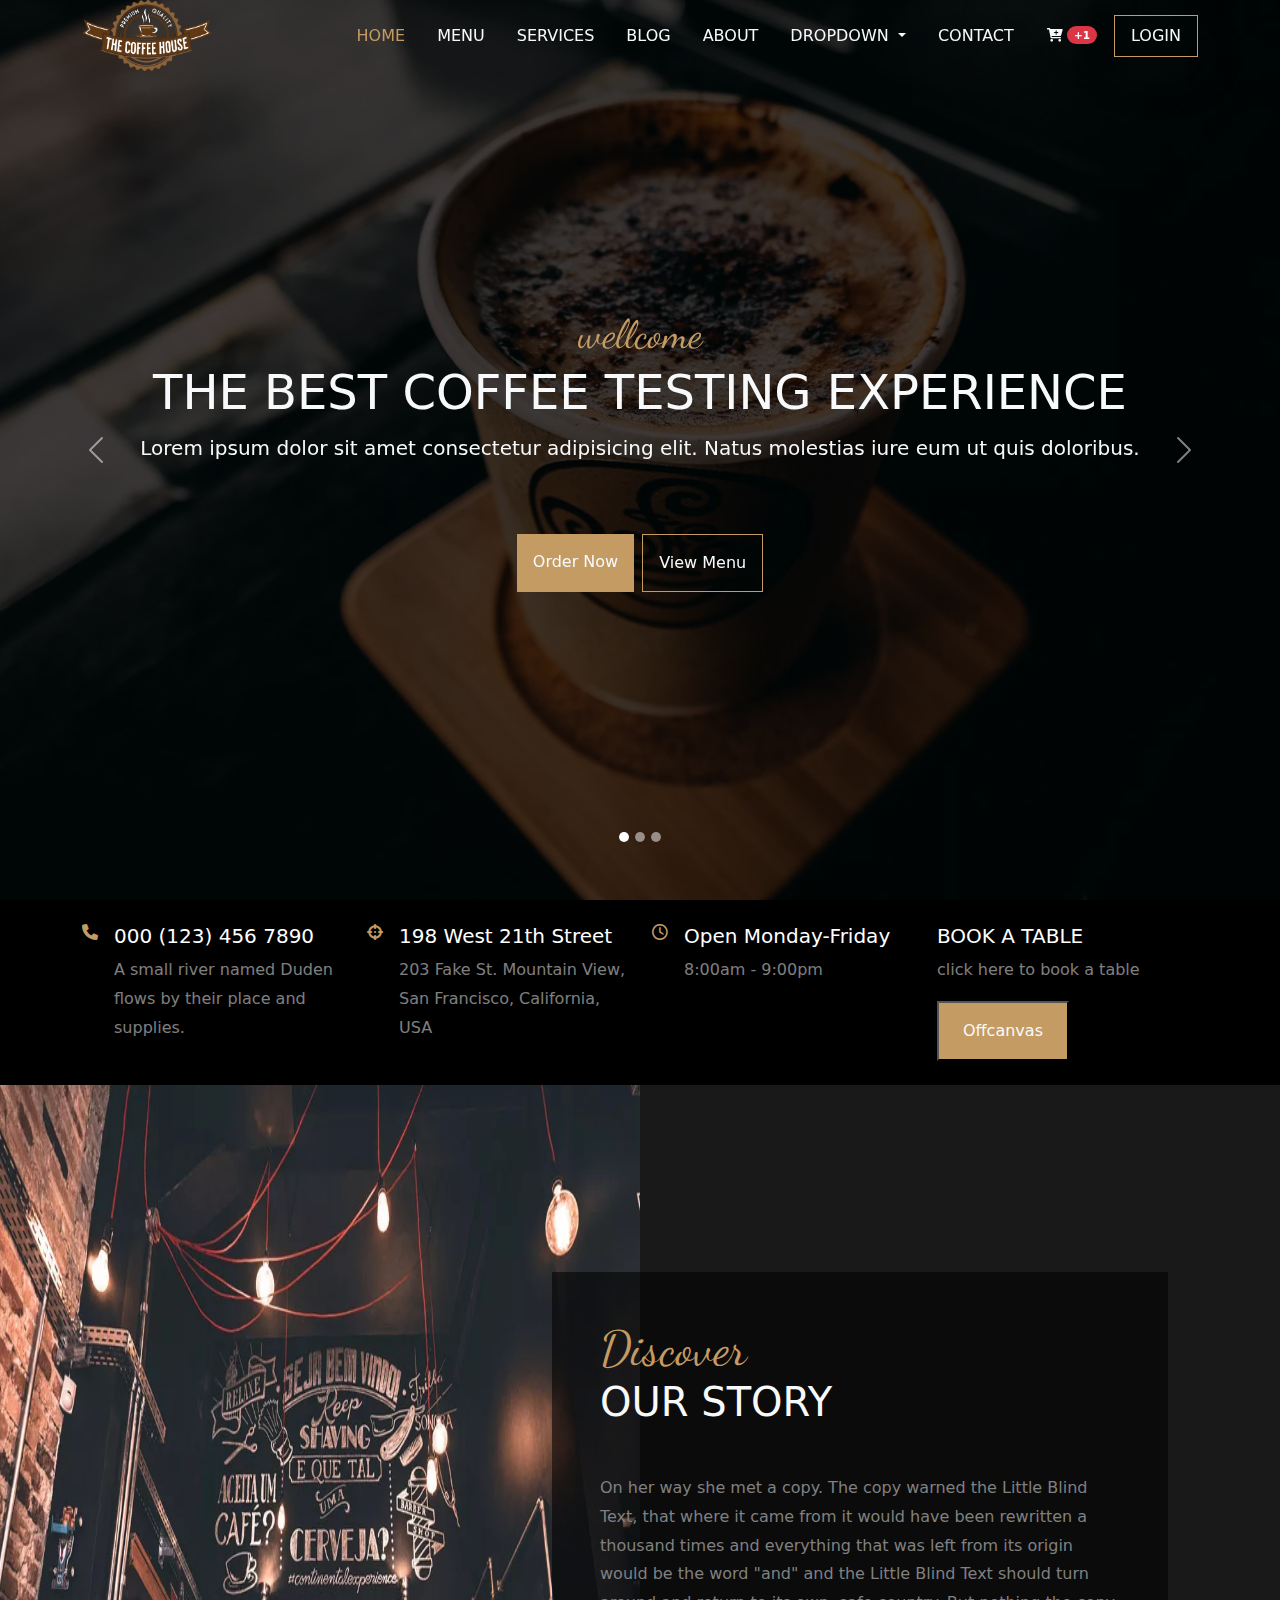
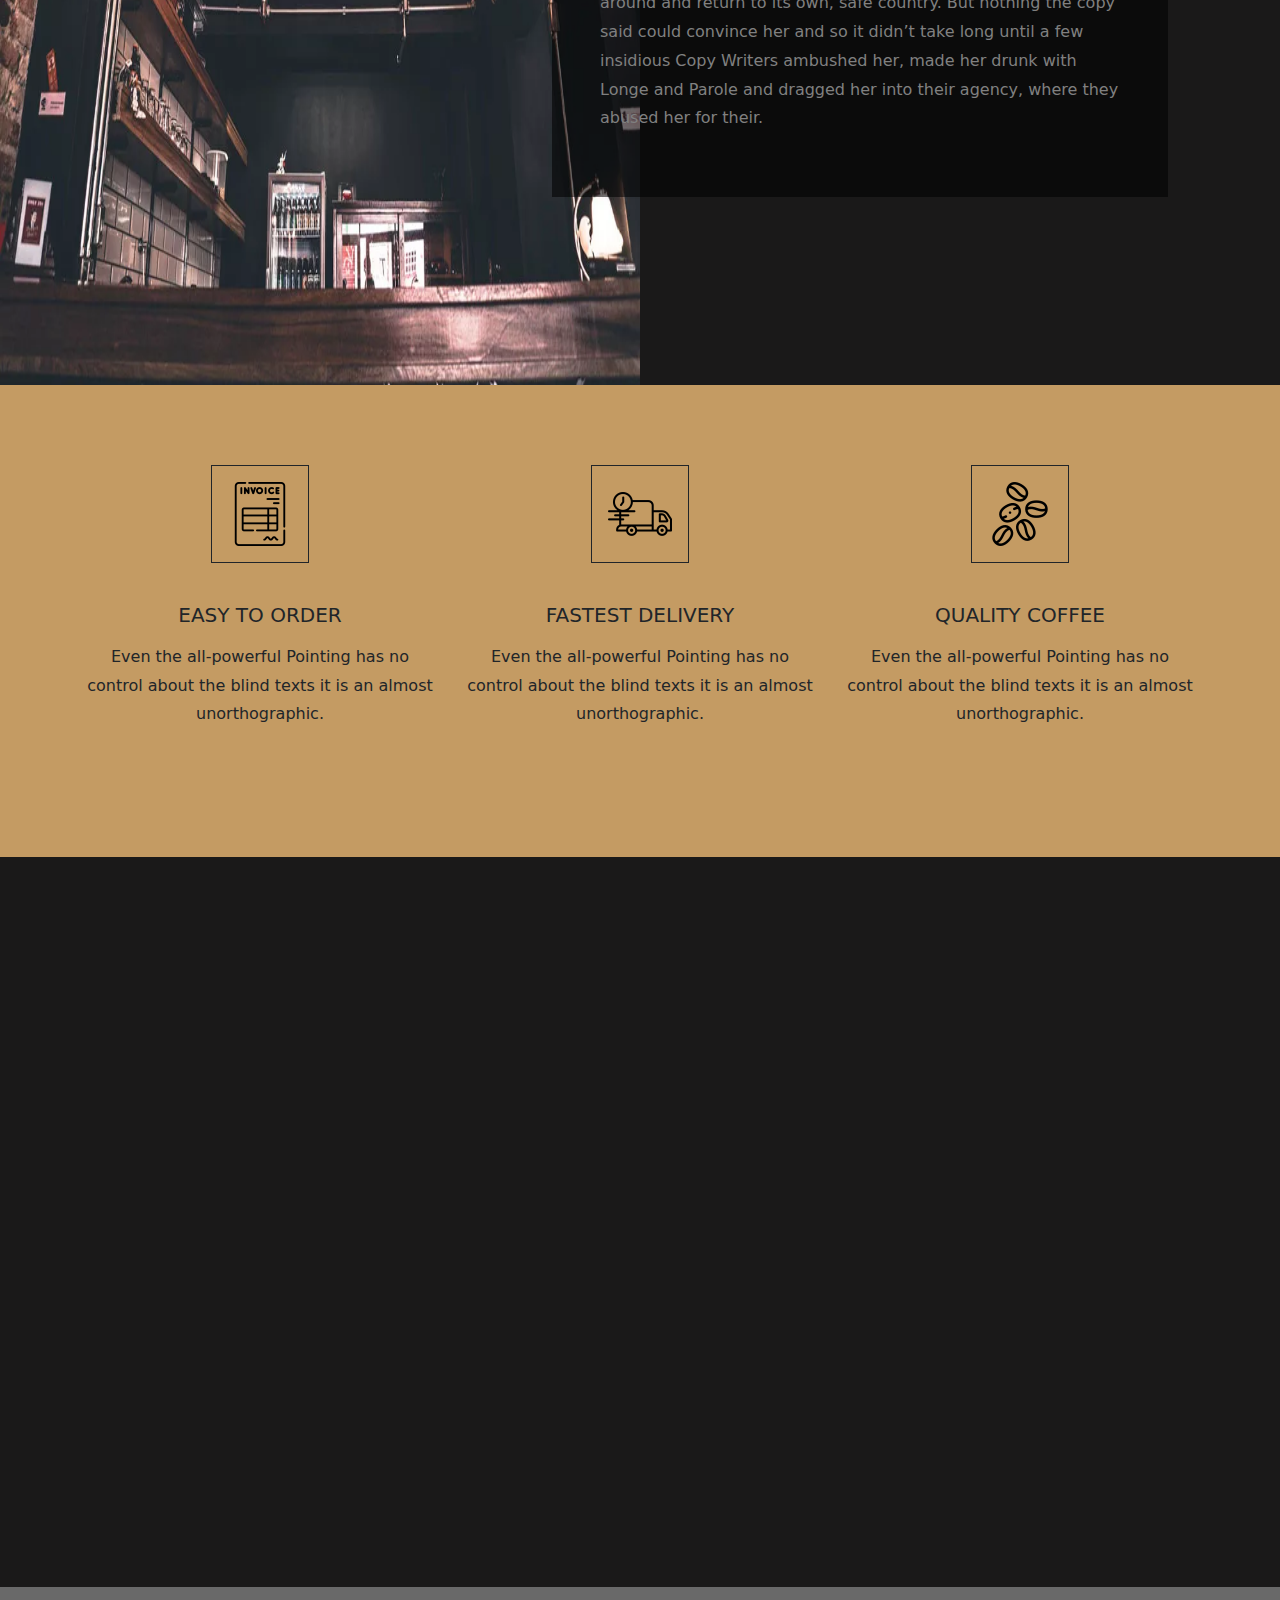
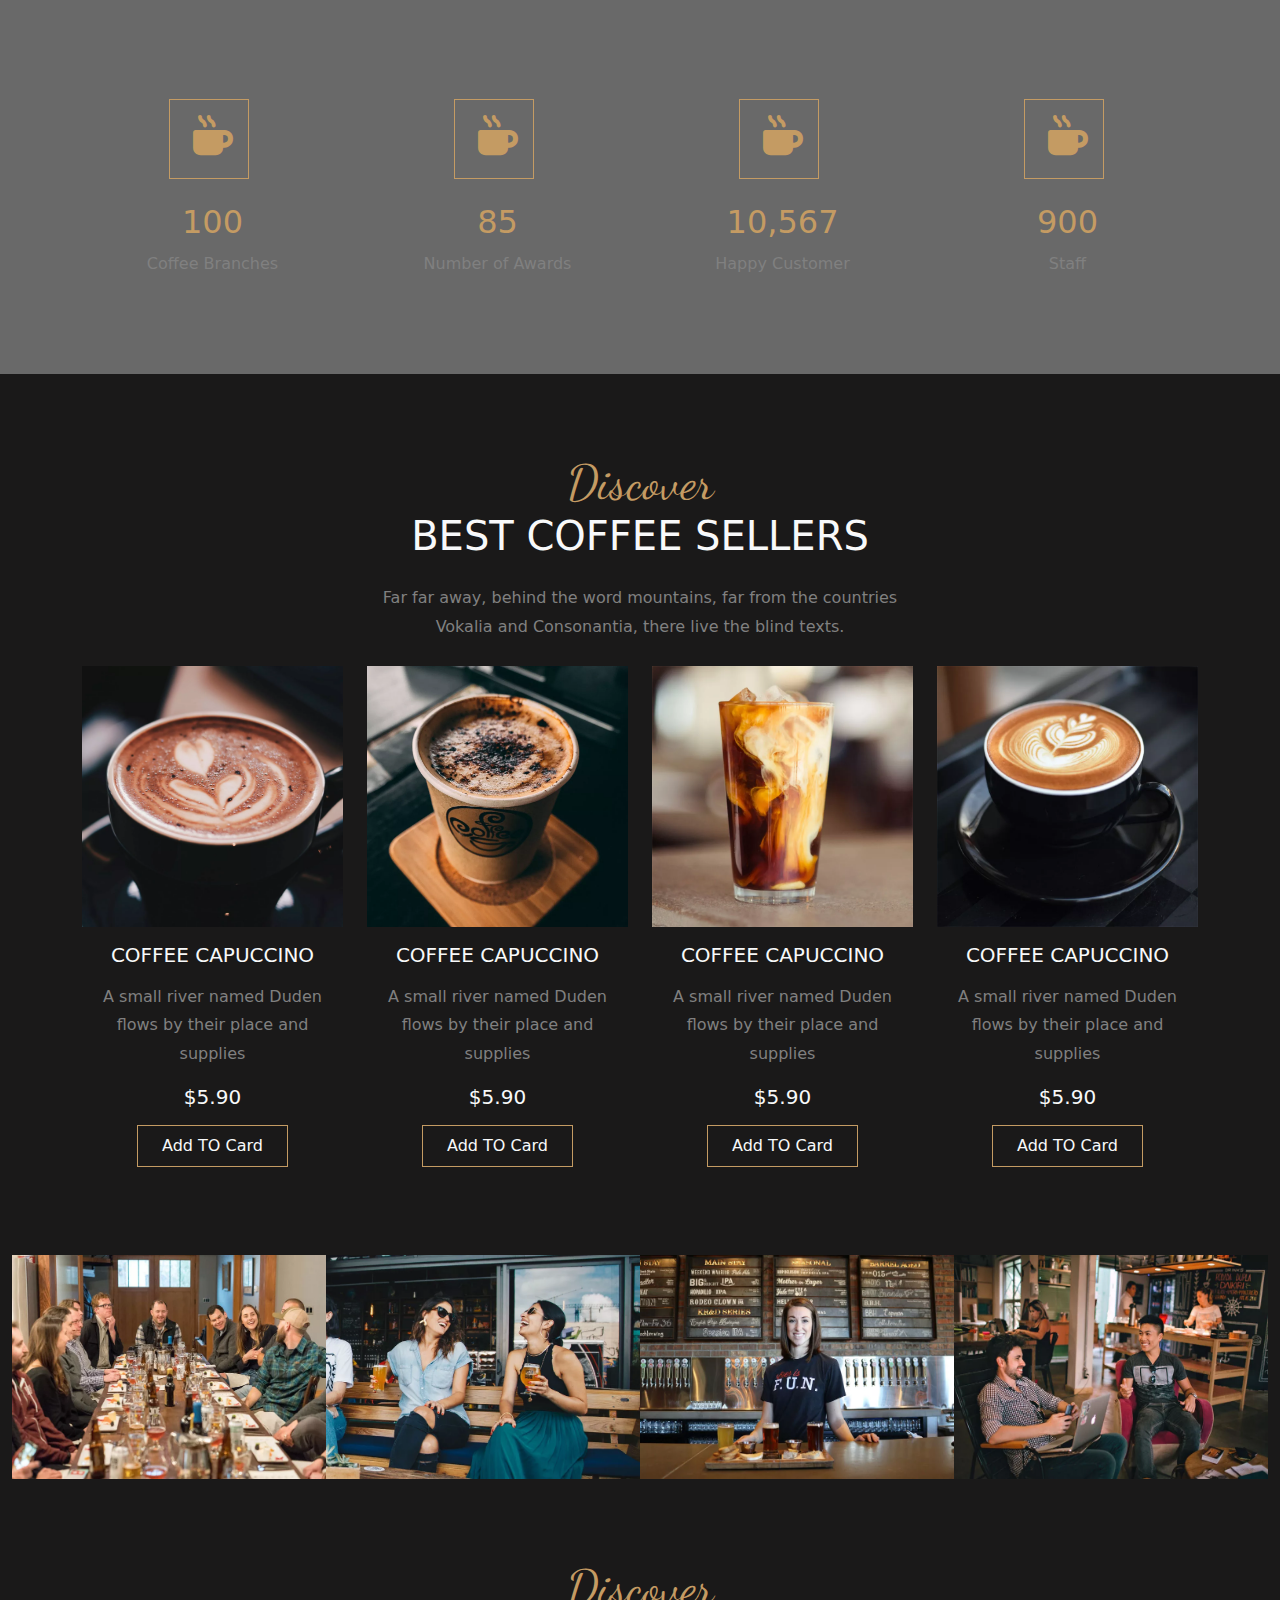
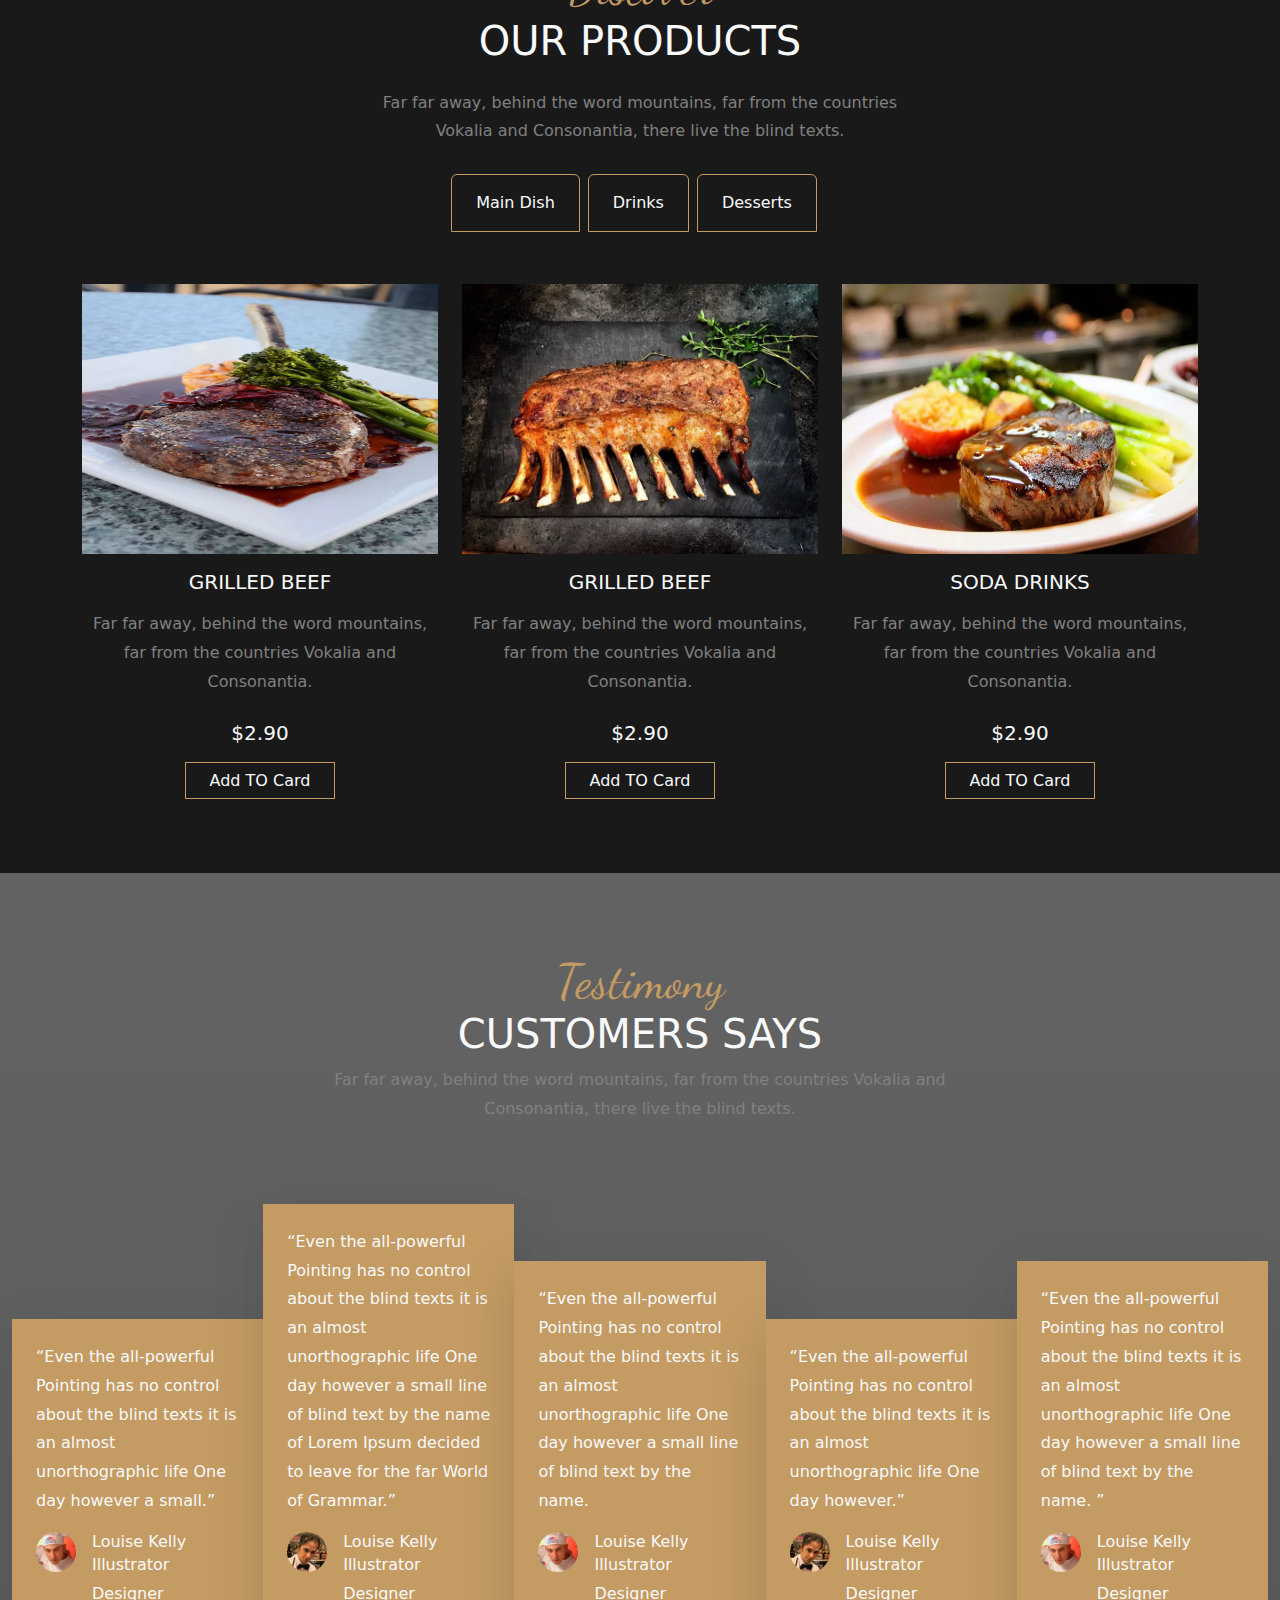
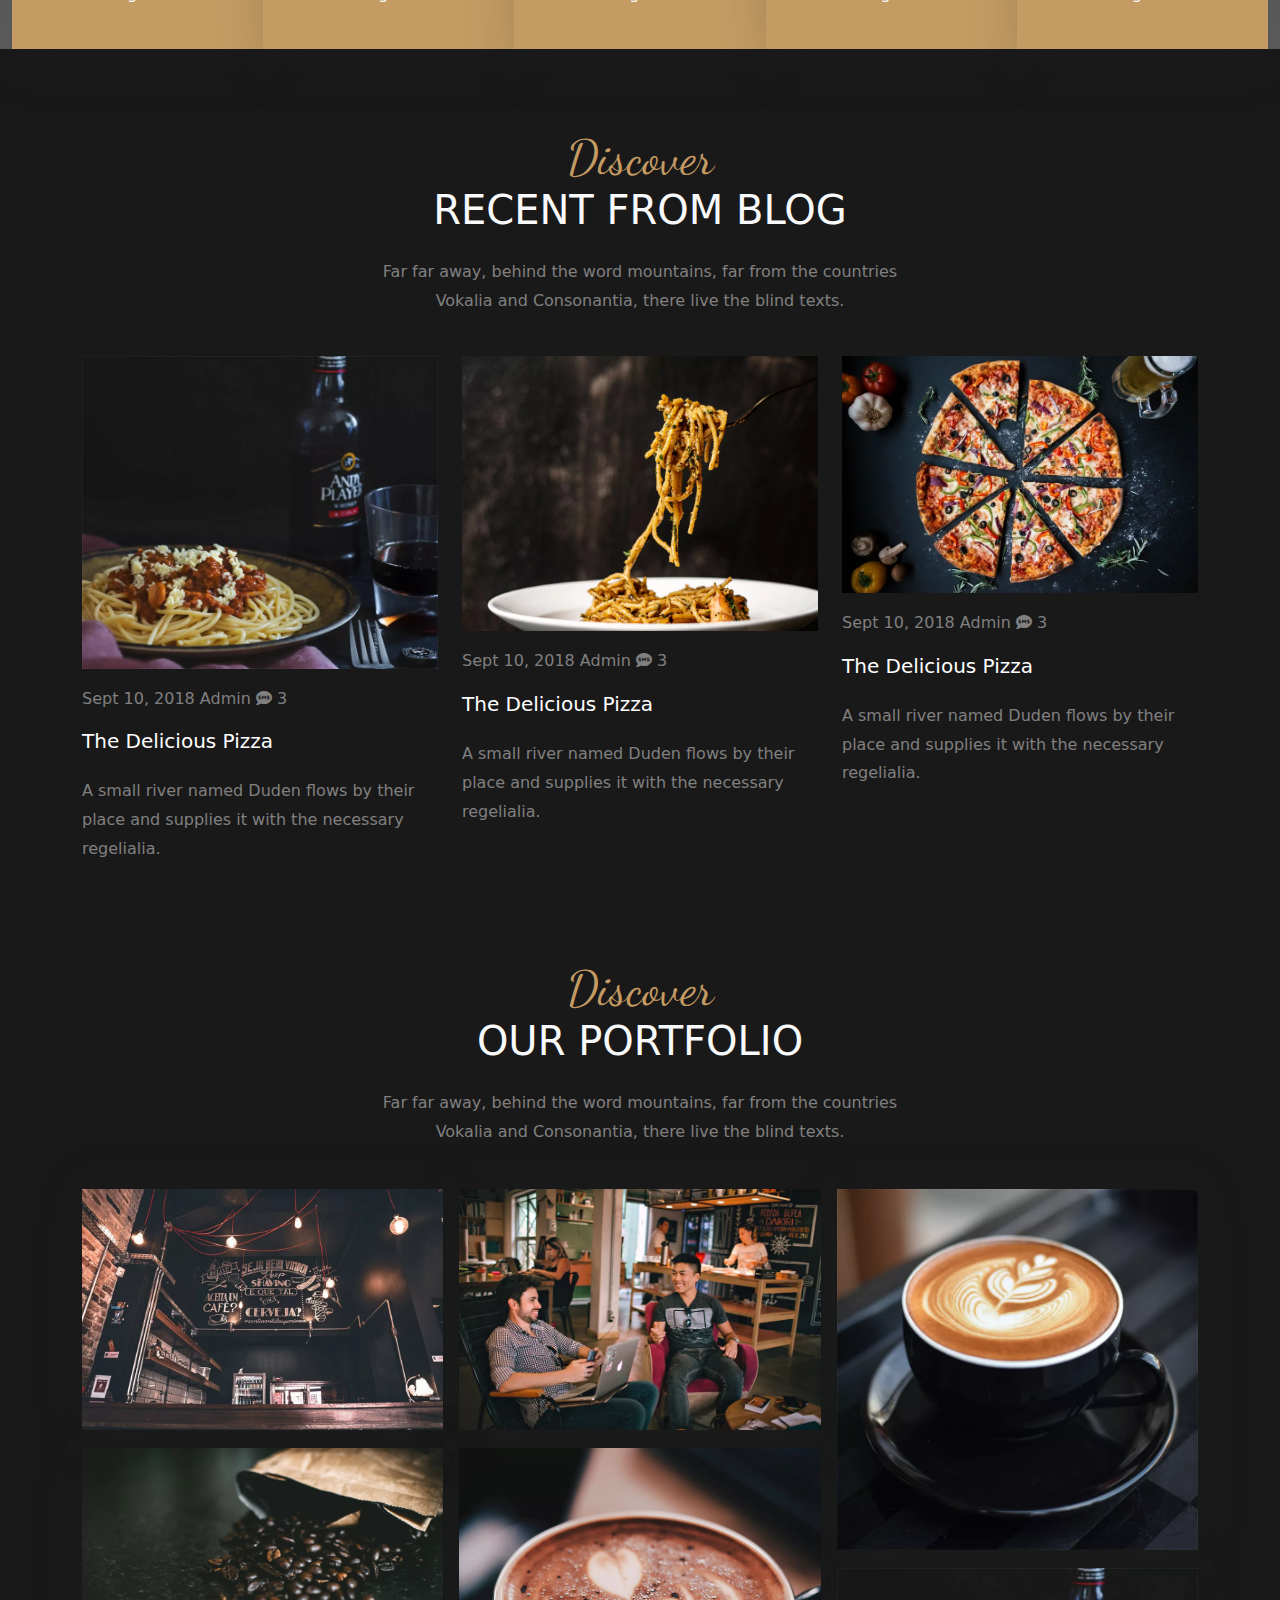
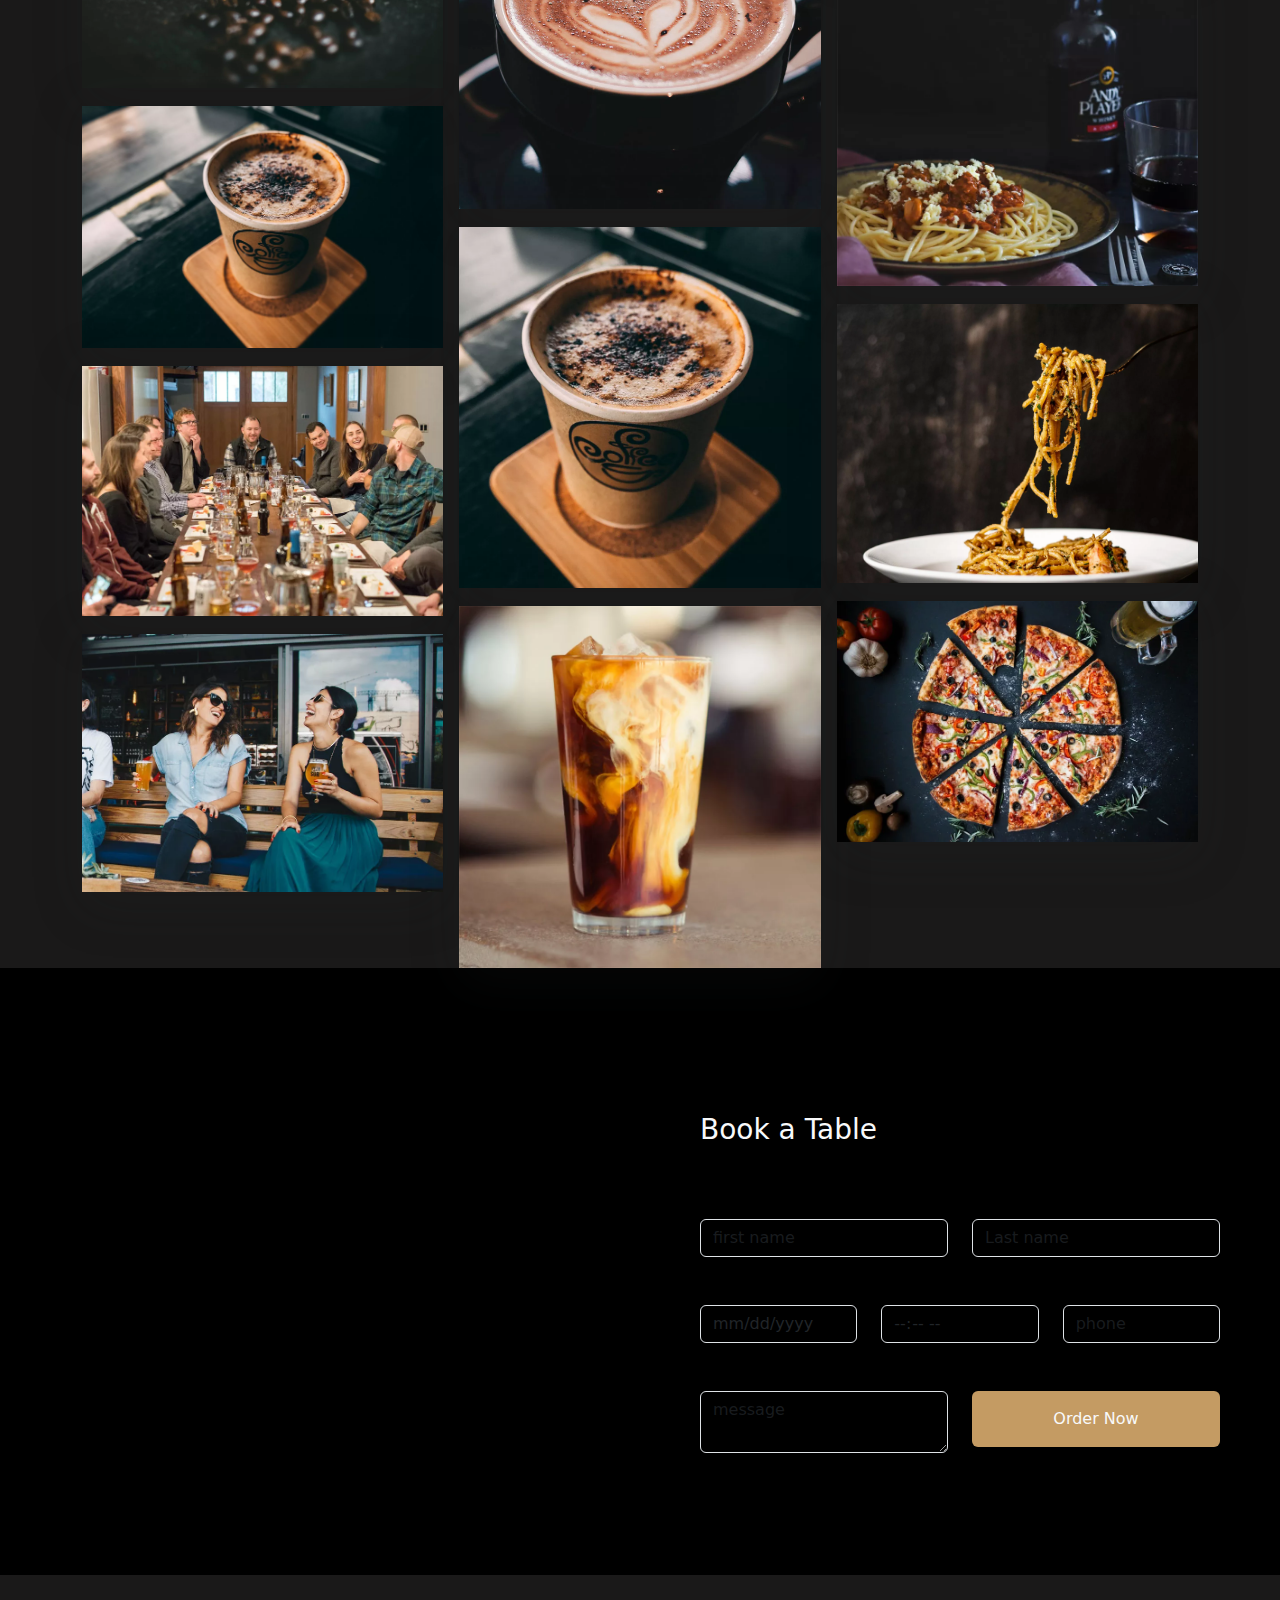
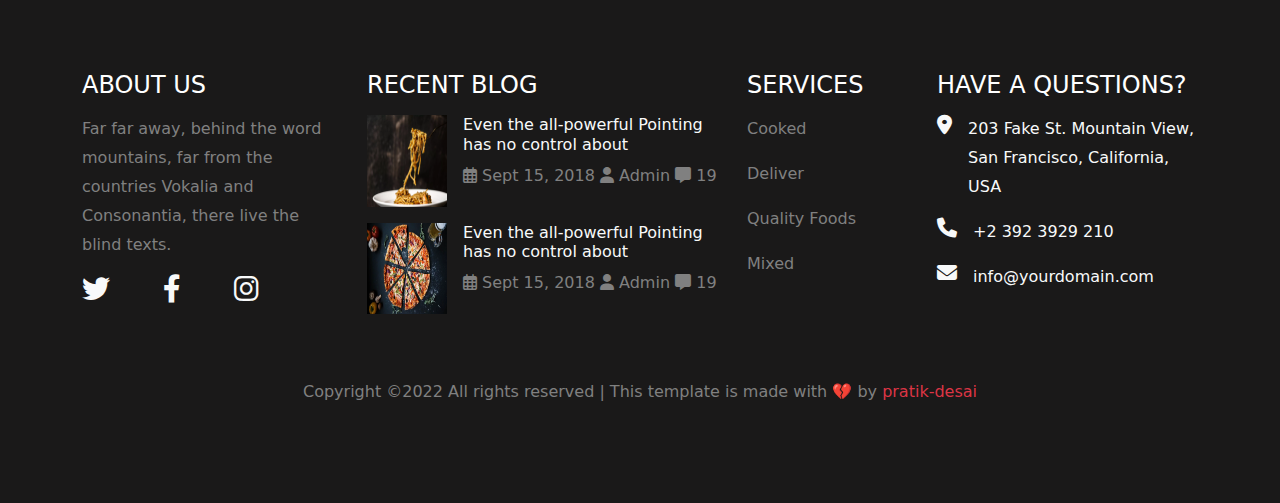
==== commit 0f45c598: "some changes" ====
--- a/index.html
+++ b/index.html
@@ -1160,7 +1160,7 @@
             </div>
             <div class="row text-center mt-5">
                 <p>Copyright ©2022 All rights reserved | This template is made with 💔 by <a href="#"
-                        class="text-decoration-none text-danger"> Colorlib</a></p>
+                        class="text-decoration-none text-danger"> pratik-desai</a></p>
             </div>
 
             <div id="Back-To-Top"
